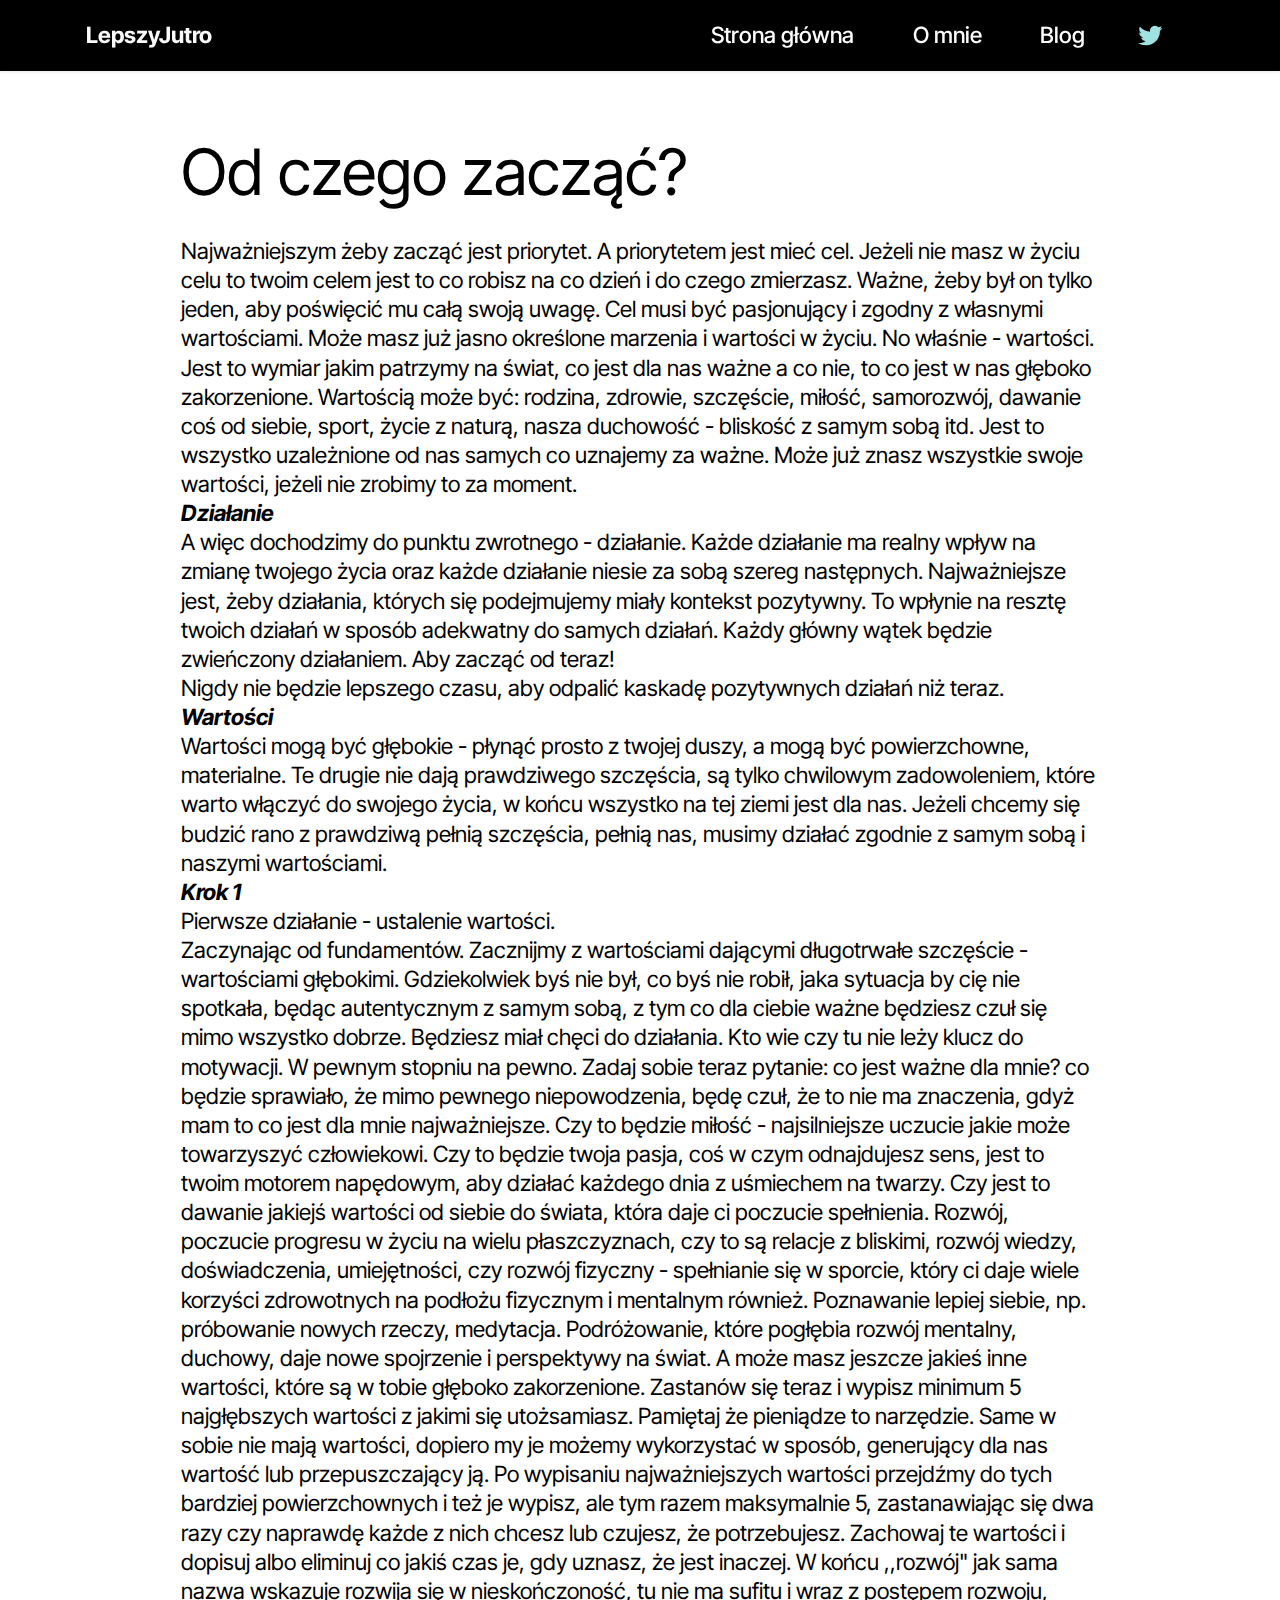
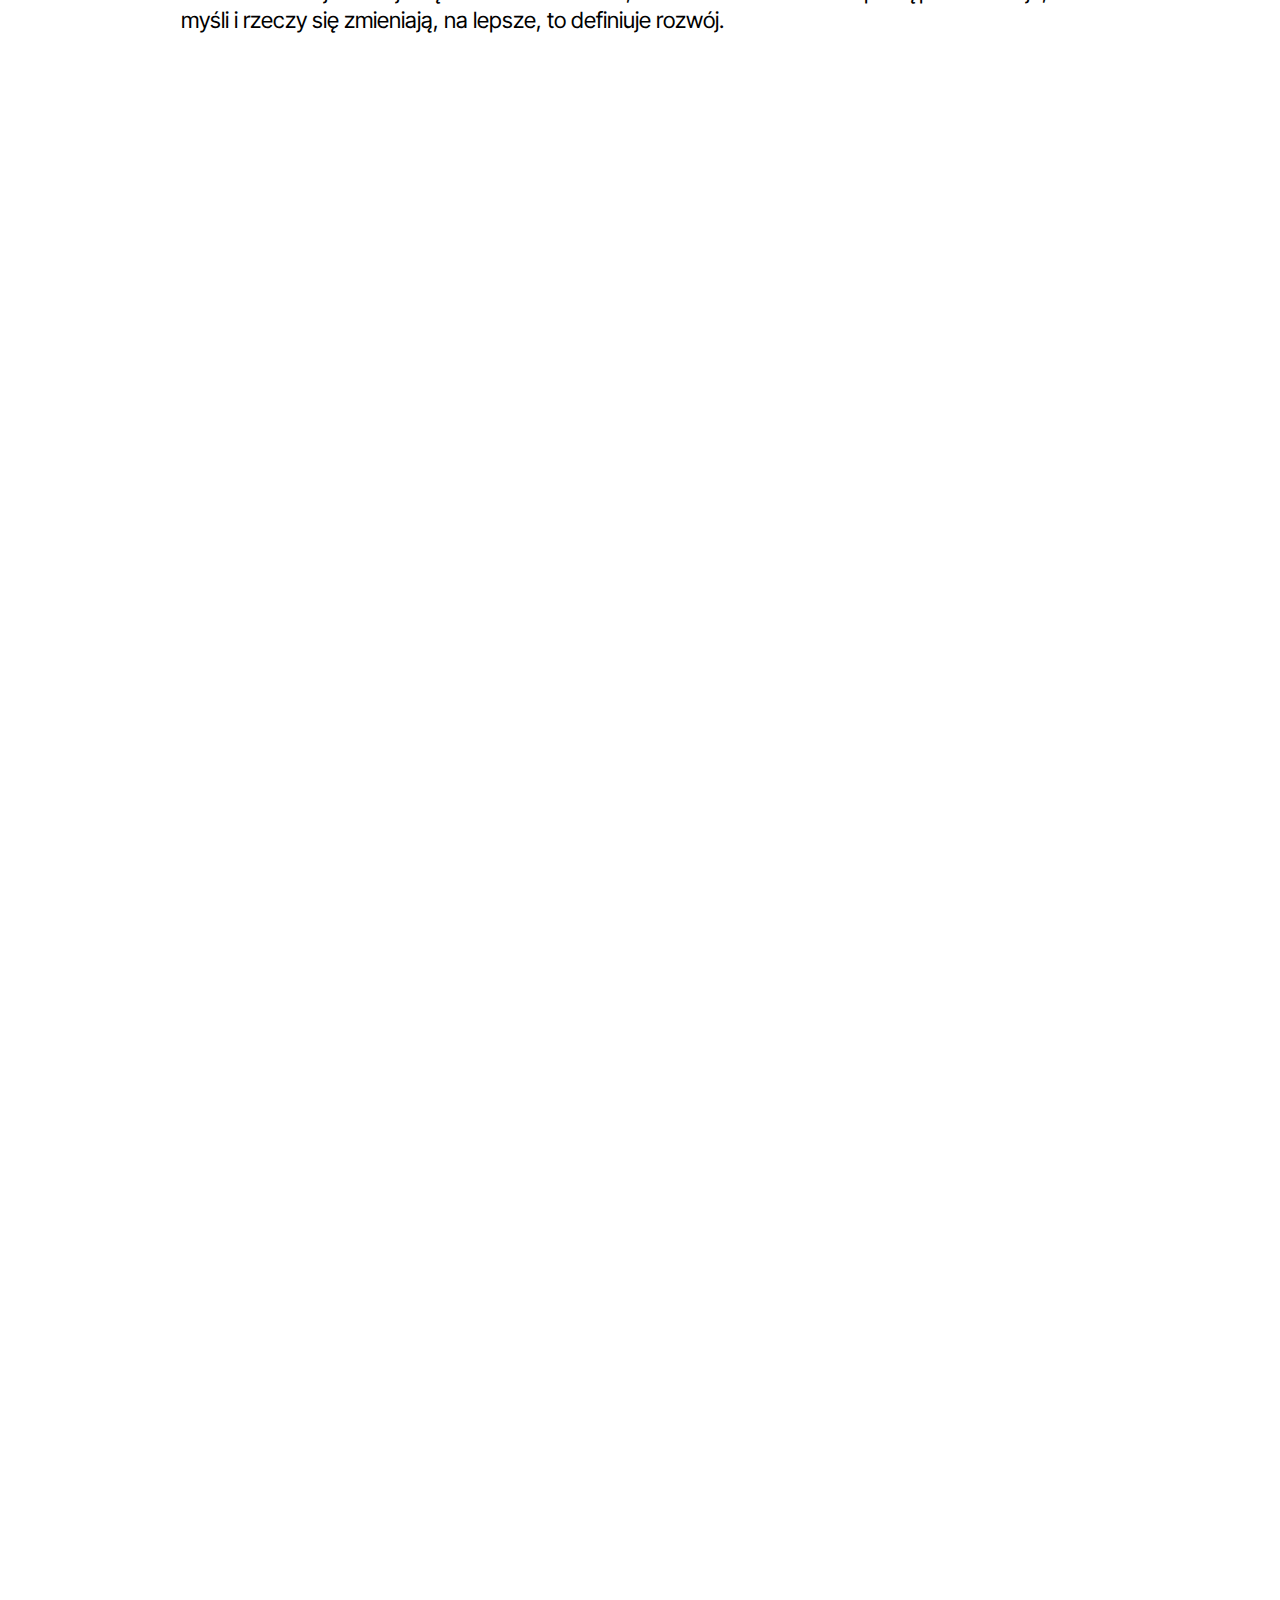
==== page1.html @ 8c16502c "Add files via upload" ====
<!DOCTYPE html>
<html  >
<head>
  <!-- Site made with Mobirise Website Builder v5.9.6, https://mobirise.com -->
  <meta charset="UTF-8">
  <meta http-equiv="X-UA-Compatible" content="IE=edge">
  <meta name="generator" content="Mobirise v5.9.6, mobirise.com">
  <meta name="viewport" content="width=device-width, initial-scale=1, minimum-scale=1">
  <link rel="shortcut icon" href="assets/images/logo.png" type="image/x-icon">
  <meta name="description" content="">
  
  
  <title>Page 1</title>
  <link rel="stylesheet" href="assets/web/assets/mobirise-icons2/mobirise2.css">
  <link rel="stylesheet" href="assets/bootstrap/css/bootstrap.min.css">
  <link rel="stylesheet" href="assets/bootstrap/css/bootstrap-grid.min.css">
  <link rel="stylesheet" href="assets/bootstrap/css/bootstrap-reboot.min.css">
  <link rel="stylesheet" href="assets/animatecss/animate.css">
  <link rel="stylesheet" href="assets/dropdown/css/style.css">
  <link rel="stylesheet" href="assets/socicon/css/styles.css">
  <link rel="stylesheet" href="assets/theme/css/style.css">
  <link rel="preload" href="https://fonts.googleapis.com/css?family=Inter+Tight:100,200,300,400,500,600,700,800,900,100i,200i,300i,400i,500i,600i,700i,800i,900i&display=swap" as="style" onload="this.onload=null;this.rel='stylesheet'">
  <noscript><link rel="stylesheet" href="https://fonts.googleapis.com/css?family=Inter+Tight:100,200,300,400,500,600,700,800,900,100i,200i,300i,400i,500i,600i,700i,800i,900i&display=swap"></noscript>
  <link rel="preload" as="style" href="assets/mobirise/css/mbr-additional.css"><link rel="stylesheet" href="assets/mobirise/css/mbr-additional.css" type="text/css">

  
  
  
</head>
<body>
  
  <section data-bs-version="5.1" class="menu menu3 cid-tROyVlUEqA" once="menu" id="menu3-1v">
    
    <nav class="navbar navbar-dropdown navbar-fixed-top navbar-expand-lg">
        <div class="container">
            <div class="navbar-brand">
                
                <span class="navbar-caption-wrap"><a class="navbar-caption text-white text-primary display-7">LepszyJutro</a></span>
            </div>
            <button class="navbar-toggler" type="button" data-toggle="collapse" data-bs-toggle="collapse" data-target="#navbarSupportedContent" data-bs-target="#navbarSupportedContent" aria-controls="navbarNavAltMarkup" aria-expanded="false" aria-label="Toggle navigation">
                <div class="hamburger">
                    <span></span>
                    <span></span>
                    <span></span>
                    <span></span>
                </div>
            </button>
            <div class="collapse navbar-collapse" id="navbarSupportedContent">
                <ul class="navbar-nav nav-dropdown nav-right" data-app-modern-menu="true"><li class="nav-item"><a class="nav-link link text-danger text-primary display-4" href="index.html#header02-1l">Strona główna</a></li><li class="nav-item"><a class="nav-link link text-danger text-primary display-4" href="index.html#header16-1u">O mnie</a></li><li class="nav-item"><a class="nav-link link text-danger text-primary display-4" href="index.html#features017-1n">Blog</a></li></ul>
                <div class="icons-menu">
                    <a class="iconfont-wrapper" href="https://twitter.com/lepszyjutro" target="_blank">
                        <span class="p-2 mbr-iconfont socicon-twitter socicon"></span>
                    </a>
                    
                    
                    
                </div>
                
            </div>
        </div>
    </nav>
</section>

<section data-bs-version="5.1" class="article12 cid-tRTyymnUUI" id="article12-21">    
    
    <div class="container">
        <div class="row justify-content-center">
            <div class="col-md-12 col-lg-10">
                <h3 class="mbr-section-title mbr-fonts-style mb-4 mt-0 display-2">Od czego zacząć?</h3>
                
                <p class="mbr-text mbr-fonts-style display-7">Najważniejszym żeby zacząć jest priorytet. A priorytetem jest mieć cel. Jeżeli nie masz w życiu celu to twoim celem jest to co robisz na co dzień i do czego zmierzasz. Ważne, żeby był on tylko jeden, aby poświęcić mu całą swoją uwagę. Cel musi być pasjonujący i zgodny z własnymi wartościami. Może masz już jasno określone marzenia i wartości w życiu. No właśnie - wartości. Jest to wymiar jakim patrzymy na świat, co jest dla nas ważne a co nie, to co jest w nas głęboko zakorzenione. Wartością może być: rodzina, zdrowie, szczęście, miłość, samorozwój, dawanie coś od siebie, sport, życie z naturą, nasza duchowość - bliskość z samym sobą itd. Jest to wszystko uzależnione od nas samych co uznajemy za ważne. Może już znasz wszystkie swoje wartości, jeżeli nie zrobimy to za moment.<br><strong><em>Działanie</em></strong><br>A więc dochodzimy do punktu zwrotnego -  działanie. Każde działanie ma realny wpływ na zmianę twojego życia oraz każde działanie niesie za sobą szereg następnych. Najważniejsze jest, żeby działania, których się podejmujemy miały kontekst pozytywny. To wpłynie na resztę twoich działań w sposób adekwatny do samych działań. Każdy główny wątek będzie zwieńczony działaniem. Aby zacząć od teraz! <br>Nigdy nie będzie lepszego czasu, aby odpalić kaskadę pozytywnych działań niż teraz.<br><strong><em>Wartości</em></strong><br>Wartości mogą być głębokie - płynąć prosto z twojej duszy, a mogą być powierzchowne, materialne. Te drugie nie dają prawdziwego szczęścia, są tylko chwilowym zadowoleniem, które warto włączyć do swojego życia, w końcu wszystko na tej ziemi jest dla nas.  Jeżeli chcemy się budzić rano z prawdziwą pełnią szczęścia, pełnią nas, musimy działać zgodnie z samym sobą i naszymi wartościami.<br><strong><em>Krok 1</em></strong><br>Pierwsze działanie - ustalenie wartości. <br>                                                                                                     Zaczynając od fundamentów. Zacznijmy z wartościami dającymi długotrwałe szczęście - wartościami głębokimi. Gdziekolwiek byś nie był, co byś nie robił, jaka sytuacja by cię nie spotkała, będąc autentycznym z samym sobą, z tym co dla ciebie ważne będziesz czuł się mimo wszystko dobrze. Będziesz miał chęci do działania. Kto wie czy tu nie leży klucz do motywacji. W pewnym stopniu na pewno. Zadaj sobie teraz pytanie: co jest ważne dla mnie? co będzie sprawiało, że mimo pewnego niepowodzenia, będę czuł, że to nie ma znaczenia, gdyż mam to co jest dla mnie najważniejsze. Czy to będzie miłość - najsilniejsze uczucie jakie może towarzyszyć człowiekowi. Czy to będzie twoja pasja, coś w czym odnajdujesz sens, jest to twoim motorem napędowym, aby działać każdego dnia z  uśmiechem na twarzy. Czy jest to dawanie jakiejś wartości od siebie do świata, która daje ci poczucie spełnienia. Rozwój, poczucie progresu w życiu na wielu płaszczyznach, czy to są relacje z bliskimi, rozwój wiedzy, doświadczenia, umiejętności, czy rozwój fizyczny - spełnianie się w sporcie, który ci daje wiele korzyści zdrowotnych na podłożu fizycznym i mentalnym również. Poznawanie lepiej siebie, np. próbowanie nowych rzeczy, medytacja. Podróżowanie, które pogłębia rozwój mentalny, duchowy, daje nowe spojrzenie i perspektywy na świat. A może masz jeszcze jakieś inne wartości, które są w tobie głęboko zakorzenione. Zastanów się teraz i wypisz minimum 5  najgłębszych wartości z jakimi się utożsamiasz. Pamiętaj że pieniądze to narzędzie. Same w sobie nie mają wartości, dopiero my je możemy wykorzystać w sposób, generujący dla nas wartość lub przepuszczający ją. Po wypisaniu najważniejszych wartości przejdźmy do tych bardziej powierzchownych i też je wypisz, ale tym razem maksymalnie 5, zastanawiając się dwa razy czy  naprawdę każde z nich chcesz lub czujesz, że potrzebujesz. Zachowaj te wartości i dopisuj albo eliminuj co jakiś czas je, gdy uznasz, że jest inaczej. W końcu ,,rozwój" jak sama nazwa wskazuje rozwija się w nieskończoność, tu nie ma sufitu i wraz z postępem rozwoju, myśli i rzeczy się zmieniają, na lepsze, to definiuje rozwój.&nbsp;&nbsp;<br></p>
            </div>
        </div>
    </div>
</section>

<section data-bs-version="5.1" class="article12 cid-tRTyHxAJQC" id="article12-22">    
    
    <div class="container">
        <div class="row justify-content-center">
            <div class="col-md-12 col-lg-10">
                <h3 class="mbr-section-title mbr-fonts-style mb-4 mt-0 display-2">Marzenia</h3>
                
                <p class="mbr-text mbr-fonts-style display-7">Jak grać, żeby wygrać. Otóż - marzenia. <br>Ostatecznym celem zabawy w cele są marzenia. Jeżeli już wiesz czego chcesz i potrzebujesz do poczucia szczęścia i spełnienia, z którym ta podróż po życiu będzie pełniejsza, możemy przejść do kolejnego etapu - marzenia. Jest to ostateczna forma spełnienia celu. Ważnym w życiu jest mieć marzenia. Musimy mieć punkt docelowy naszej podróży, misję, która określa jasno dokąd zmierzamy. Konkretny punkt, aby nie skończyć jako dryfujący statek bez załogi, który prędzej czy później się rozbiję. Z nami może być podobnie jak nie mamy konkretnie wyznaczonego celu głównego - marzenia. Prędzej czy później zdamy sobie sprawę, że brakowało w nim spełnienia, ponieważ żadna nasza osobista, głęboko zakorzeniona misja nie została ukończona. Nasz główny motor napędowy - nadzieja, został wyczerpany. Tracimy jej resztki, wraz ze świadomością że już nie uda nam się żadnego pragnienia spełnić. Nie jest nam obce stwierdzenie, że wraz z wiekiem źródło naszej nadziei się wyczerpuje. Będąc młodzi, całe życie jeszcze przed nami, nie ma presji, wiesz, że wszystko czego chcesz jeszcze osiągniesz i zostawiasz to na później, zwlekając z tym  do ostatniego tchu nadziei. Po zasianiu małego ziarna przestrogi. Skupmy się na pozytywach, w końcu życie jest takim, jakim go widzimy, a co najważniejsze przejdźmy do działania.<br>
<strong><em>Krok 2</em></strong>&nbsp;<br>Drugie działanie - wyznaczanie marzeń                                                                                                                Skup się na sobie i pomyśl czego tak naprawdę chcesz w życiu. Odstaw na bok wszystkie czynności, które tak naprawdę nie sprawiają ci przyjemności, a jest to jedynie forma zabicia czasu albo poradzenia sobie ze stresem, może są to sytuację narzucone ci z góry przez otoczenie, może są to rzeczy, które zostały ci wpojone do głowy za młodu, ale ty czujesz że to nie jesteś ty, że tak naprawdę się z tym nie utożsamiasz. Teraz przeczytaj wszystkie twoje najbliższe wartości i na ich podstawie napisz o czym marzysz, więc, odstaw każdy jeden głos z zewnątrz, wsłuchaj się w siebie i wypisz wszystkie twoje marzenia. W tym tobie nie pomogę, aby niczego nie narzucać. Jeżeli nic nie przychodzi ci do głowy, mimo to wysil się. Jest to ważne, jednak nie przejmuj się w każdej chwili będziesz mógł je zmienić, napisać od nowa. Gdy już je masz pozostaw kartkę z wartościami i marzeniami na widoku, abyś mógł je czytać codziennie rano i wieczorem przez kolejnych 30 dni, abyś dobrze sobie utrwalił co jest dla ciebie ważne na czym skupisz swoje myśli, aby pomagały ci one w realizacji marzeń.<br><br>Mamy już fundament. Wiemy czego pragniemy i jest to spójne z nami. Wspaniale!<br>
<br>Mimo, że tak pozostawiona sprawa ma już dla nas realną wartość, gdy zostanie dobrze utrwalona w naszym umyśle, co osiągniemy tylko i wyłącznie przez powtarzalność. Która jest kluczem do osiągnięcia czegokolwiek, o czym byśmy nie pomyśleli. Mam tu na myśli konsekwentne czytanie wartości i marzeń każdego dnia. Kolejnym etapem jest realizacja, aby to osiągnąć musimy jasno określić cele.
<br>Osiągnięcie marzeń to skutek. Efekt realizacji celu. Sam w sobie mimo, że mówi nam jasno czym jest, nie mówi nam co dokładnie zawiera, ile wysiłku będziemy musieli włożyć do jego realizacji. Potrzebujemy rozbić go na konkretne cele.<br><strong><em>CEL PRZEJŚCIOWY</em></strong><br>Wszystkie cele, które nie są w żaden sposób interesujące i pasjonujące dla nas, nazywamy celami przejściowymi. Cele te nie będą przez nas wykonywane z taką determinacją i poświęceniem co cele w pełni spójne z naszymi wartościami i zainteresowaniami. Cel przejściowy jest to obiekt lub stan, który chcemy, musimy lub czujemy, że powinniśmy osiągnąć ale nie jest on dla nas po prostu fascynujący. Dajmy za przykład pasjonata kuchni, któremu się marzy posiadanie własnej restauracji, lecz z kilku powodów osoba ta nie jest gotowa na jej założenie, np. brak doświadczenia w branży gastronomicznej, brak pewności siebie i obawy z tym związane, niewystarczająca ilość środków na podjęcie ryzyka. W takim przypadku osoba może ustawić sobie za cel przejściowy, zatrudnienie się na okres przykładowo 6 miesięcy w restauracji najbliżej leżącej jej preferencjom po to aby: zobaczyć jak to wygląda w takim lokalu ,,od kuchni'', z jakimi problemami się spotyka ta branża, jakie problemy posiadają pracownicy, klienci oraz właściciel. Jest do dobry sposób, aby przede wszystkim upewnić się czy dalej jest to moje marzenie, czy nie wolę takich lokali oglądać jedynie od strony klienta, mogę nabywając doświadczenia, za którym idzie pewność siebie i zaoszczędzić przy tym pewną kwotę pieniędzy. Ustalenie celu przejściowego jest o tyle ważne, aby po pierwsze i najważniejsze nie zapomnieć, że to nie jest nasz główny cel a tylko okres przejściowy. Chcemy uniknąć sytuacji w której zapominamy o celu i zatracamy się na celu przejściowym. Możemy takiej sytuacji doświadczyć, gdy przyjdzie nam współpracować z negatywnymi ludźmi i niezbyt korzystnym i motywującym środowisku. Niestety słowa, myśli i panująca atmosfera wokół nas ma ogromny wpływ na każdy aspekt naszego życia i łatwo jest się pogubić: czytaj zboczyć z torów w drodze do osiągnięcia celów. Także uważaj na to jakimi informacjami, emocjami i uczuciami się karmisz. Inny przykład zboczenia z torów:  zatrudniliśmy się w restauracji i spotkała nas miła atmosfera w pracy, czujemy się docenieni,  klienci bardzo chwalą sobie jedzenie i tak nam tam dobrze, że nie myślimy już o swojej własnej i o ile nie ma nic ma złego w pracy w restauracji o tyle niespełnione marzenia... to boli najbardziej. Po drugie, aby mózg w głównej mierze destylował informację związane z celem głównym. Przychodząc każdego dnia do pracy chcesz wiedzieć po co się tu przyszło. Podpytywać szefa z czym się je ta branża, co jest w niej pozytywne, co negatywne. Rozmawiać z pracownikami, dzięki czemu uzyskasz jak najwięcej informacji które przydadzą ci się na nowej ścieżce życia, na ścieżce osiągania celów.<br> 
<br><em><strong>Ciąg dalszy nastąpi</strong></em> w niedzielę.&nbsp;<br></p>
            </div>
        </div>
    </div>
</section>

<section data-bs-version="5.1" class="footer4 cid-tRTBoliWP9" once="footers" id="footer04-23">

    

    

    <div class="container">
        <div class="media-container-row align-center mbr-white">
            <div class="col-12">
                <p class="mbr-text mb-0 mbr-fonts-style display-7">
                    © Copyright 2023 - All Rights Reserved
                </p>
            </div>
        </div>
    </div>
</section><section class="display-7" style="padding: 0;align-items: center;justify-content: center;flex-wrap: wrap;    align-content: center;display: flex;position: relative;height: 4rem;"><a href="https://mobiri.se/3092820" style="flex: 1 1;height: 4rem;position: absolute;width: 100%;z-index: 1;"><img alt="" style="height: 4rem;" src="[data-uri]"></a><p style="margin: 0;text-align: center;" class="display-7">&#8204;</p><a style="z-index:1" href="https://mobirise.com/builder/html-code-generator.html">HTML Code Creator</a></section><script src="assets/bootstrap/js/bootstrap.bundle.min.js"></script>  <script src="assets/smoothscroll/smooth-scroll.js"></script>  <script src="assets/ytplayer/index.js"></script>  <script src="assets/dropdown/js/navbar-dropdown.js"></script>  <script src="assets/theme/js/script.js"></script>  
  
  
 <div id="scrollToTop" class="scrollToTop mbr-arrow-up"><a style="text-align: center;"><i class="mbr-arrow-up-icon mbr-arrow-up-icon-cm cm-icon cm-icon-smallarrow-up"></i></a></div>
    <input name="animation" type="hidden">
  </body>
</html>
---- assets/web/assets/mobirise-icons2/mobirise2.css ----
@font-face {
  font-family: 'Moririse2';
  font-display: swap;
  src:  url('mobirise2.eot?f2bix4');
  src:  url('mobirise2.eot?f2bix4#iefix') format('embedded-opentype'),
    url('mobirise2.ttf?f2bix4') format('truetype'),
    url('mobirise2.woff?f2bix4') format('woff'),
    url('mobirise2.svg?f2bix4#mobirise2') format('svg');
  font-weight: normal;
  font-style: normal;
}

[class^="mobi-"], [class*=" mobi-"] {
  /* use !important to prevent issues with browser extensions that change fonts */
  font-family: 'Moririse2' !important;
  speak: none;
  font-style: normal;
  font-weight: normal;
  font-variant: normal;
  text-transform: none;
  line-height: 1;

  /* Better Font Rendering =========== */
  -webkit-font-smoothing: antialiased;
  -moz-osx-font-smoothing: grayscale;
}

.mobi-mbri-add-submenu:before {
  content: "\e900";
}
.mobi-mbri-alert:before {
  content: "\e901";
}
.mobi-mbri-align-center:before {
  content: "\e902";
}
.mobi-mbri-align-justify:before {
  content: "\e903";
}
.mobi-mbri-align-left:before {
  content: "\e904";
}
.mobi-mbri-align-right:before {
  content: "\e905";
}
.mobi-mbri-android:before {
  content: "\e906";
}
.mobi-mbri-apple:before {
  content: "\e907";
}
.mobi-mbri-arrow-down:before {
  content: "\e908";
}
.mobi-mbri-arrow-next:before {
  content: "\e909";
}
.mobi-mbri-arrow-prev:before {
  content: "\e90a";
}
.mobi-mbri-arrow-up:before {
  content: "\e90b";
}
.mobi-mbri-bold:before {
  content: "\e90c";
}
.mobi-mbri-bookmark:before {
  content: "\e90d";
}
.mobi-mbri-bootstrap:before {
  content: "\e90e";
}
.mobi-mbri-briefcase:before {
  content: "\e90f";
}
.mobi-mbri-browse:before {
  content: "\e910";
}
.mobi-mbri-bulleted-list:before {
  content: "\e911";
}
.mobi-mbri-calendar:before {
  content: "\e912";
}
.mobi-mbri-camera:before {
  content: "\e913";
}
.mobi-mbri-cart-add:before {
  content: "\e914";
}
.mobi-mbri-cart-full:before {
  content: "\e915";
}
.mobi-mbri-cash:before {
  content: "\e916";
}
.mobi-mbri-change-style:before {
  content: "\e917";
}
.mobi-mbri-chat:before {
  content: "\e918";
}
.mobi-mbri-clock:before {
  content: "\e919";
}
.mobi-mbri-close:before {
  content: "\e91a";
}
.mobi-mbri-cloud:before {
  content: "\e91b";
}
.mobi-mbri-code:before {
  content: "\e91c";
}
.mobi-mbri-contact-form:before {
  content: "\e91d";
}
.mobi-mbri-credit-card:before {
  content: "\e91e";
}
.mobi-mbri-cursor-click:before {
  content: "\e91f";
}
.mobi-mbri-cust-feedback:before {
  content: "\e920";
}
.mobi-mbri-database:before {
  content: "\e921";
}
.mobi-mbri-delivery:before {
  content: "\e922";
}
.mobi-mbri-desktop:before {
  content: "\e923";
}
.mobi-mbri-devices:before {
  content: "\e924";
}
.mobi-mbri-down:before {
  content: "\e925";
}
.mobi-mbri-download-2:before {
  content: "\e926";
}
.mobi-mbri-download:before {
  content: "\e927";
}
.mobi-mbri-drag-n-drop-2:before {
  content: "\e928";
}
.mobi-mbri-drag-n-drop:before {
  content: "\e929";
}
.mobi-mbri-edit-2:before {
  content: "\e92a";
}
.mobi-mbri-edit:before {
  content: "\e92b";
}
.mobi-mbri-error:before {
  content: "\e92c";
}
.mobi-mbri-extension:before {
  content: "\e92d";
}
.mobi-mbri-features:before {
  content: "\e92e";
}
.mobi-mbri-file:before {
  content: "\e92f";
}
.mobi-mbri-flag:before {
  content: "\e930";
}
.mobi-mbri-folder:before {
  content: "\e931";
}
.mobi-mbri-gift:before {
  content: "\e932";
}
.mobi-mbri-github:before {
  content: "\e933";
}
.mobi-mbri-globe-2:before {
  content: "\e934";
}
.mobi-mbri-globe:before {
  content: "\e935";
}
.mobi-mbri-growing-chart:before {
  content: "\e936";
}
.mobi-mbri-hearth:before {
  content: "\e937";
}
.mobi-mbri-help:before {
  content: "\e938";
}
.mobi-mbri-home:before {
  content: "\e939";
}
.mobi-mbri-hot-cup:before {
  content: "\e93a";
}
.mobi-mbri-idea:before {
  content: "\e93b";
}
.mobi-mbri-image-gallery:before {
  content: "\e93c";
}
.mobi-mbri-image-slider:before {
  content: "\e93d";
}
.mobi-mbri-info:before {
  content: "\e93e";
}
.mobi-mbri-italic:before {
  content: "\e93f";
}
.mobi-mbri-key:before {
  content: "\e940";
}
.mobi-mbri-laptop:before {
  content: "\e941";
}
.mobi-mbri-layers:before {
  content: "\e942";
}
.mobi-mbri-left-right:before {
  content: "\e943";
}
.mobi-mbri-left:before {
  content: "\e944";
}
.mobi-mbri-letter:before {
  content: "\e945";
}
.mobi-mbri-like:before {
  content: "\e946";
}
.mobi-mbri-link:before {
  content: "\e947";
}
.mobi-mbri-lock:before {
  content: "\e948";
}
.mobi-mbri-login:before {
  content: "\e949";
}
.mobi-mbri-logout:before {
  content: "\e94a";
}
.mobi-mbri-magic-stick:before {
  content: "\e94b";
}
.mobi-mbri-map-pin:before {
  content: "\e94c";
}
.mobi-mbri-menu:before {
  content: "\e94d";
}
.mobi-mbri-mobile-2:before {
  content: "\e94e";
}
.mobi-mbri-mobile-horizontal:before {
  content: "\e94f";
}
.mobi-mbri-mobile:before {
  content: "\e950";
}
.mobi-mbri-mobirise:before {
  content: "\e951";
}
.mobi-mbri-more-horizontal:before {
  content: "\e952";
}
.mobi-mbri-more-vertical:before {
  content: "\e953";
}
.mobi-mbri-music:before {
  content: "\e954";
}
.mobi-mbri-new-file:before {
  content: "\e955";
}
.mobi-mbri-numbered-list:before {
  content: "\e956";
}
.mobi-mbri-opened-folder:before {
  content: "\e957";
}
.mobi-mbri-pages:before {
  content: "\e958";
}
.mobi-mbri-paper-plane:before {
  content: "\e959";
}
.mobi-mbri-paperclip:before {
  content: "\e95a";
}
.mobi-mbri-phone:before {
  content: "\e95b";
}
.mobi-mbri-photo:before {
  content: "\e95c";
}
.mobi-mbri-photos:before {
  content: "\e95d";
}
.mobi-mbri-pin:before {
  content: "\e95e";
}
.mobi-mbri-play:before {
  content: "\e95f";
}
.mobi-mbri-plus:before {
  content: "\e960";
}
.mobi-mbri-preview:before {
  content: "\e961";
}
.mobi-mbri-print:before {
  content: "\e962";
}
.mobi-mbri-protect:before {
  content: "\e963";
}
.mobi-mbri-question:before {
  content: "\e964";
}
.mobi-mbri-quote-left:before {
  content: "\e965";
}
.mobi-mbri-quote-right:before {
  content: "\e966";
}
.mobi-mbri-redo:before {
  content: "\e967";
}
.mobi-mbri-refresh:before {
  content: "\e968";
}
.mobi-mbri-responsive-2:before {
  content: "\e969";
}
.mobi-mbri-responsive:before {
  content: "\e96a";
}
.mobi-mbri-right:before {
  content: "\e96b";
}
.mobi-mbri-rocket:before {
  content: "\e96c";
}
.mobi-mbri-sad-face:before {
  content: "\e96d";
}
.mobi-mbri-sale:before {
  content: "\e96e";
}
.mobi-mbri-save:before {
  content: "\e96f";
}
.mobi-mbri-search:before {
  content: "\e970";
}
.mobi-mbri-setting-2:before {
  content: "\e971";
}
.mobi-mbri-setting-3:before {
  content: "\e972";
}
.mobi-mbri-setting:before {
  content: "\e973";
}
.mobi-mbri-share:before {
  content: "\e974";
}
.mobi-mbri-shopping-bag:before {
  content: "\e975";
}
.mobi-mbri-shopping-basket:before {
  content: "\e976";
}
.mobi-mbri-shopping-cart:before {
  content: "\e977";
}
.mobi-mbri-sites:before {
  content: "\e978";
}
.mobi-mbri-smile-face:before {
  content: "\e979";
}
.mobi-mbri-speed:before {
  content: "\e97a";
}
.mobi-mbri-star:before {
  content: "\e97b";
}
.mobi-mbri-success:before {
  content: "\e97c";
}
.mobi-mbri-sun:before {
  content: "\e97d";
}
.mobi-mbri-sun2:before {
  content: "\e97e";
}
.mobi-mbri-tablet-vertical:before {
  content: "\e97f";
}
.mobi-mbri-tablet:before {
  content: "\e980";
}
.mobi-mbri-target:before {
  content: "\e981";
}
.mobi-mbri-timer:before {
  content: "\e982";
}
.mobi-mbri-to-ftp:before {
  content: "\e983";
}
.mobi-mbri-to-local-drive:before {
  content: "\e984";
}
.mobi-mbri-touch-swipe:before {
  content: "\e985";
}
.mobi-mbri-touch:before {
  content: "\e986";
}
.mobi-mbri-trash:before {
  content: "\e987";
}
.mobi-mbri-underline:before {
  content: "\e988";
}
.mobi-mbri-undo:before {
  content: "\e989";
}
.mobi-mbri-unlink:before {
  content: "\e98a";
}
.mobi-mbri-unlock:before {
  content: "\e98b";
}
.mobi-mbri-up-down:before {
  content: "\e98c";
}
.mobi-mbri-up:before {
  content: "\e98d";
}
.mobi-mbri-update:before {
  content: "\e98e";
}
.mobi-mbri-upload-2:before {
  content: "\e98f";
}
.mobi-mbri-upload:before {
  content: "\e990";
}
.mobi-mbri-user-2:before {
  content: "\e991";
}
.mobi-mbri-user:before {
  content: "\e992";
}
.mobi-mbri-users:before {
  content: "\e993";
}
.mobi-mbri-video-play:before {
  content: "\e994";
}
.mobi-mbri-video:before {
  content: "\e995";
}
.mobi-mbri-watch:before {
  content: "\e996";
}
.mobi-mbri-website-theme-2:before {
  content: "\e997";
}
.mobi-mbri-website-theme:before {
  content: "\e998";
}
.mobi-mbri-wifi:before {
  content: "\e999";
}
.mobi-mbri-windows:before {
  content: "\e99a";
}
.mobi-mbri-zoom-in:before {
  content: "\e99b";
}
.mobi-mbri-zoom-out:before {
  content: "\e99c";
}
---- assets/dropdown/css/style.css ----
.navbar-dropdown {
  left: 0;
  padding: 0;
  position: absolute;
  right: 0;
  top: 0;
  transition: all 0.45s ease;
  z-index: 1030;
  background: #282828; }
  .navbar-dropdown .navbar-logo {
    margin-right: 0.8rem;
    transition: margin 0.3s ease-in-out;
    vertical-align: middle; }
    .navbar-dropdown .navbar-logo img {
      height: 3.125rem;
      transition: all 0.3s ease-in-out; }
    .navbar-dropdown .navbar-logo.mbr-iconfont {
      font-size: 3.125rem;
      line-height: 3.125rem; }
  .navbar-dropdown .navbar-caption {
    font-weight: 700;
    white-space: normal;
    vertical-align: -4px;
    line-height: 3.125rem !important; }
    .navbar-dropdown .navbar-caption, .navbar-dropdown .navbar-caption:hover {
      color: inherit;
      text-decoration: none; }
  .navbar-dropdown .mbr-iconfont + .navbar-caption {
    vertical-align: -1px; }
  .navbar-dropdown.navbar-fixed-top {
    position: fixed; }
  .navbar-dropdown .navbar-brand span {
    vertical-align: -4px; }
  .navbar-dropdown.bg-color.transparent {
    background: none; }
  .navbar-dropdown.navbar-short .navbar-brand {
    padding: 0.625rem 0; }
    .navbar-dropdown.navbar-short .navbar-brand span {
      vertical-align: -1px; }
  .navbar-dropdown.navbar-short .navbar-caption {
    line-height: 2.375rem !important;
    vertical-align: -2px; }
  .navbar-dropdown.navbar-short .navbar-logo {
    margin-right: 0.5rem; }
    .navbar-dropdown.navbar-short .navbar-logo img {
      height: 2.375rem; }
    .navbar-dropdown.navbar-short .navbar-logo.mbr-iconfont {
      font-size: 2.375rem;
      line-height: 2.375rem; }
  .navbar-dropdown.navbar-short .mbr-table-cell {
    height: 3.625rem; }
  .navbar-dropdown .navbar-close {
    left: 0.6875rem;
    position: fixed;
    top: 0.75rem;
    z-index: 1000; }
  .navbar-dropdown .hamburger-icon {
    content: "";
    display: inline-block;
    vertical-align: middle;
    width: 16px;
    -webkit-box-shadow: 0 -6px 0 1px #282828,0 0 0 1px #282828,0 6px 0 1px #282828;
    -moz-box-shadow: 0 -6px 0 1px #282828,0 0 0 1px #282828,0 6px 0 1px #282828;
    box-shadow: 0 -6px 0 1px #282828,0 0 0 1px #282828,0 6px 0 1px #282828; }

.dropdown-menu .dropdown-toggle[data-toggle="dropdown-submenu"]::after {
  border-bottom: 0.35em solid transparent;
  border-left: 0.35em solid;
  border-right: 0;
  border-top: 0.35em solid transparent;
  margin-left: 0.3rem; }

.dropdown-menu .dropdown-item:focus {
  outline: 0; }

.nav-dropdown {
  font-size: 0.75rem;
  font-weight: 500;
  height: auto !important; }
  .nav-dropdown .nav-btn {
    padding-left: 1rem; }
  .nav-dropdown .link {
    margin: .667em 1.667em;
    font-weight: 500;
    padding: 0;
    transition: color .2s ease-in-out; }
    .nav-dropdown .link.dropdown-toggle {
      margin-right: 2.583em; }
      .nav-dropdown .link.dropdown-toggle::after {
        margin-left: .25rem;
        border-top: 0.35em solid;
        border-right: 0.35em solid transparent;
        border-left: 0.35em solid transparent;
        border-bottom: 0; }
      .nav-dropdown .link.dropdown-toggle[aria-expanded="true"] {
        margin: 0;
        padding: 0.667em 3.263em  0.667em 1.667em; }
  .nav-dropdown .link::after,
  .nav-dropdown .dropdown-item::after {
    color: inherit; }
  .nav-dropdown .btn {
    font-size: 0.75rem;
    font-weight: 700;
    letter-spacing: 0;
    margin-bottom: 0;
    padding-left: 1.25rem;
    padding-right: 1.25rem; }
  .nav-dropdown .dropdown-menu {
    border-radius: 0;
    border: 0;
    left: 0;
    margin: 0;
    padding-bottom: 1.25rem;
    padding-top: 1.25rem;
    position: relative; }
  .nav-dropdown .dropdown-submenu {
    margin-left: 0.125rem;
    top: 0; }
  .nav-dropdown .dropdown-item {
    font-weight: 500;
    line-height: 2;
    padding: 0.3846em 4.615em 0.3846em 1.5385em;
    position: relative;
    transition: color .2s ease-in-out, background-color .2s ease-in-out; }
    .nav-dropdown .dropdown-item::after {
      margin-top: -0.3077em;
      position: absolute;
      right: 1.1538em;
      top: 50%; }
    .nav-dropdown .dropdown-item:focus, .nav-dropdown .dropdown-item:hover {
      background: none; }

@media (max-width: 767px) {
  .nav-dropdown.navbar-toggleable-sm {
    bottom: 0;
    display: none;
    left: 0;
    overflow-x: hidden;
    position: fixed;
    top: 0;
    transform: translateX(-100%);
    -ms-transform: translateX(-100%);
    -webkit-transform: translateX(-100%);
    width: 18.75rem;
    z-index: 999; } }
.nav-dropdown.navbar-toggleable-xl {
  bottom: 0;
  display: none;
  left: 0;
  overflow-x: hidden;
  position: fixed;
  top: 0;
  transform: translateX(-100%);
  -ms-transform: translateX(-100%);
  -webkit-transform: translateX(-100%);
  width: 18.75rem;
  z-index: 999; }

.nav-dropdown-sm {
  display: block !important;
  overflow-x: hidden;
  overflow: auto;
  padding-top: 3.875rem; }
  .nav-dropdown-sm::after {
    content: "";
    display: block;
    height: 3rem;
    width: 100%; }
  .nav-dropdown-sm.collapse.in ~ .navbar-close {
    display: block !important; }
  .nav-dropdown-sm.collapsing, .nav-dropdown-sm.collapse.in {
    transform: translateX(0);
    -ms-transform: translateX(0);
    -webkit-transform: translateX(0);
    transition: all 0.25s ease-out;
    -webkit-transition: all 0.25s ease-out;
    background: #282828; }
  .nav-dropdown-sm.collapsing[aria-expanded="false"] {
    transform: translateX(-100%);
    -ms-transform: translateX(-100%);
    -webkit-transform: translateX(-100%); }
  .nav-dropdown-sm .nav-item {
    display: block;
    margin-left: 0 !important;
    padding-left: 0; }
  .nav-dropdown-sm .link,
  .nav-dropdown-sm .dropdown-item {
    border-top: 1px dotted rgba(255, 255, 255, 0.1);
    font-size: 0.8125rem;
    line-height: 1.6;
    margin: 0 !important;
    padding: 0.875rem 2.4rem 0.875rem 1.5625rem !important;
    position: relative;
    white-space: normal; }
    .nav-dropdown-sm .link:focus, .nav-dropdown-sm .link:hover,
    .nav-dropdown-sm .dropdown-item:focus,
    .nav-dropdown-sm .dropdown-item:hover {
      background: rgba(0, 0, 0, 0.2) !important;
      color: #c0a375; }
  .nav-dropdown-sm .nav-btn {
    position: relative;
    padding: 1.5625rem 1.5625rem 0 1.5625rem; }
    .nav-dropdown-sm .nav-btn::before {
      border-top: 1px dotted rgba(255, 255, 255, 0.1);
      content: "";
      left: 0;
      position: absolute;
      top: 0;
      width: 100%; }
    .nav-dropdown-sm .nav-btn + .nav-btn {
      padding-top: 0.625rem; }
      .nav-dropdown-sm .nav-btn + .nav-btn::before {
        display: none; }
  .nav-dropdown-sm .btn {
    padding: 0.625rem 0; }
  .nav-dropdown-sm .dropdown-toggle[data-toggle="dropdown-submenu"]::after {
    margin-left: .25rem;
    border-top: 0.35em solid;
    border-right: 0.35em solid transparent;
    border-left: 0.35em solid transparent;
    border-bottom: 0; }
  .nav-dropdown-sm .dropdown-toggle[data-toggle="dropdown-submenu"][aria-expanded="true"]::after {
    border-top: 0;
    border-right: 0.35em solid transparent;
    border-left: 0.35em solid transparent;
    border-bottom: 0.35em solid; }
  .nav-dropdown-sm .dropdown-menu {
    margin: 0;
    padding: 0;
    position: relative;
    top: 0;
    left: 0;
    width: 100%;
    border: 0;
    float: none;
    border-radius: 0;
    background: none; }
  .nav-dropdown-sm .dropdown-submenu {
    left: 100%;
    margin-left: 0.125rem;
    margin-top: -1.25rem;
    top: 0; }

.navbar-toggleable-sm .nav-dropdown .dropdown-menu {
  position: absolute; }

.navbar-toggleable-sm .nav-dropdown .dropdown-submenu {
  left: 100%;
  margin-left: 0.125rem;
  margin-top: -1.25rem;
  top: 0; }

.navbar-toggleable-sm.opened .nav-dropdown .dropdown-menu {
  position: relative; }

.navbar-toggleable-sm.opened .nav-dropdown .dropdown-submenu {
  left: 0;
  margin-left: 00rem;
  margin-top: 0rem;
  top: 0; }

.is-builder .nav-dropdown.collapsing {
  transition: none !important; }
---- assets/socicon/css/styles.css ----
@charset "UTF-8";

@font-face {
  font-family: 'Socicon';
  src:  url('../fonts/socicon.eot');
  src:  url('../fonts/socicon.eot?#iefix') format('embedded-opentype'),
    url('../fonts/socicon.woff2') format('woff2'),
    url('../fonts/socicon.ttf') format('truetype'),
    url('../fonts/socicon.woff') format('woff'),
    url('../fonts/socicon.svg#socicon') format('svg');
  font-weight: normal;
  font-style: normal;
  font-display: swap;
}

[data-icon]:before {
  font-family: "socicon" !important;
  content: attr(data-icon);
  font-style: normal !important;
  font-weight: normal !important;
  font-variant: normal !important;
  text-transform: none !important;
  speak: none;
  line-height: 1;
  -webkit-font-smoothing: antialiased;
  -moz-osx-font-smoothing: grayscale;
}

[class^="socicon-"], [class*=" socicon-"] {
  /* use !important to prevent issues with browser extensions that change fonts */
  font-family: 'Socicon' !important;
  speak: none;
  font-style: normal;
  font-weight: normal;
  font-variant: normal;
  text-transform: none;
  line-height: 1;

  /* Better Font Rendering =========== */
  -webkit-font-smoothing: antialiased;
  -moz-osx-font-smoothing: grayscale;
}

.socicon-eitaa:before {
  content: "\e97c";
}
.socicon-soroush:before {
  content: "\e97d";
}
.socicon-bale:before {
  content: "\e97e";
}
.socicon-zazzle:before {
  content: "\e97b";
}
.socicon-society6:before {
  content: "\e97a";
}
.socicon-redbubble:before {
  content: "\e979";
}
.socicon-avvo:before {
  content: "\e978";
}
.socicon-stitcher:before {
  content: "\e977";
}
.socicon-googlehangouts:before {
  content: "\e974";
}
.socicon-dlive:before {
  content: "\e975";
}
.socicon-vsco:before {
  content: "\e976";
}
.socicon-flipboard:before {
  content: "\e973";
}
.socicon-ubuntu:before {
  content: "\e958";
}
.socicon-artstation:before {
  content: "\e959";
}
.socicon-invision:before {
  content: "\e95a";
}
.socicon-torial:before {
  content: "\e95b";
}
.socicon-collectorz:before {
  content: "\e95c";
}
.socicon-seenthis:before {
  content: "\e95d";
}
.socicon-googleplaymusic:before {
  content: "\e95e";
}
.socicon-debian:before {
  content: "\e95f";
}
.socicon-filmfreeway:before {
  content: "\e960";
}
.socicon-gnome:before {
  content: "\e961";
}
.socicon-itchio:before {
  content: "\e962";
}
.socicon-jamendo:before {
  content: "\e963";
}
.socicon-mix:before {
  content: "\e964";
}
.socicon-sharepoint:before {
  content: "\e965";
}
.socicon-tinder:before {
  content: "\e966";
}
.socicon-windguru:before {
  content: "\e967";
}
.socicon-cdbaby:before {
  content: "\e968";
}
.socicon-elementaryos:before {
  content: "\e969";
}
.socicon-stage32:before {
  content: "\e96a";
}
.socicon-tiktok:before {
  content: "\e96b";
}
.socicon-gitter:before {
  content: "\e96c";
}
.socicon-letterboxd:before {
  content: "\e96d";
}
.socicon-threema:before {
  content: "\e96e";
}
.socicon-splice:before {
  content: "\e96f";
}
.socicon-metapop:before {
  content: "\e970";
}
.socicon-naver:before {
  content: "\e971";
}
.socicon-remote:before {
  content: "\e972";
}
.socicon-internet:before {
  content: "\e957";
}
.socicon-moddb:before {
  content: "\e94b";
}
.socicon-indiedb:before {
  content: "\e94c";
}
.socicon-traxsource:before {
  content: "\e94d";
}
.socicon-gamefor:before {
  content: "\e94e";
}
.socicon-pixiv:before {
  content: "\e94f";
}
.socicon-myanimelist:before {
  content: "\e950";
}
.socicon-blackberry:before {
  content: "\e951";
}
.socicon-wickr:before {
  content: "\e952";
}
.socicon-spip:before {
  content: "\e953";
}
.socicon-napster:before {
  content: "\e954";
}
.socicon-beatport:before {
  content: "\e955";
}
.socicon-hackerone:before {
  content: "\e956";
}
.socicon-hackernews:before {
  content: "\e946";
}
.socicon-smashwords:before {
  content: "\e947";
}
.socicon-kobo:before {
  content: "\e948";
}
.socicon-bookbub:before {
  content: "\e949";
}
.socicon-mailru:before {
  content: "\e94a";
}
.socicon-gitlab:before {
  content: "\e945";
}
.socicon-instructables:before {
  content: "\e944";
}
.socicon-portfolio:before {
  content: "\e943";
}
.socicon-codered:before {
  content: "\e940";
}
.socicon-origin:before {
  content: "\e941";
}
.socicon-nextdoor:before {
  content: "\e942";
}
.socicon-udemy:before {
  content: "\e93f";
}
.socicon-livemaster:before {
  content: "\e93e";
}
.socicon-crunchbase:before {
  content: "\e93b";
}
.socicon-homefy:before {
  content: "\e93c";
}
.socicon-calendly:before {
  content: "\e93d";
}
.socicon-realtor:before {
  content: "\e90f";
}
.socicon-tidal:before {
  content: "\e910";
}
.socicon-qobuz:before {
  content: "\e911";
}
.socicon-natgeo:before {
  content: "\e912";
}
.socicon-mastodon:before {
  content: "\e913";
}
.socicon-unsplash:before {
  content: "\e914";
}
.socicon-homeadvisor:before {
  content: "\e915";
}
.socicon-angieslist:before {
  content: "\e916";
}
.socicon-codepen:before {
  content: "\e917";
}
.socicon-slack:before {
  content: "\e918";
}
.socicon-openaigym:before {
  content: "\e919";
}
.socicon-logmein:before {
  content: "\e91a";
}
.socicon-fiverr:before {
  content: "\e91b";
}
.socicon-gotomeeting:before {
  content: "\e91c";
}
.socicon-aliexpress:before {
  content: "\e91d";
}
.socicon-guru:before {
  content: "\e91e";
}
.socicon-appstore:before {
  content: "\e91f";
}
.socicon-homes:before {
  content: "\e920";
}
.socicon-zoom:before {
  content: "\e921";
}
.socicon-alibaba:before {
  content: "\e922";
}
.socicon-craigslist:before {
  content: "\e923";
}
.socicon-wix:before {
  content: "\e924";
}
.socicon-redfin:before {
  content: "\e925";
}
.socicon-googlecalendar:before {
  content: "\e926";
}
.socicon-shopify:before {
  content: "\e927";
}
.socicon-freelancer:before {
  content: "\e928";
}
.socicon-seedrs:before {
  content: "\e929";
}
.socicon-bing:before {
  content: "\e92a";
}
.socicon-doodle:before {
  content: "\e92b";
}
.socicon-bonanza:before {
  content: "\e92c";
}
.socicon-squarespace:before {
  content: "\e92d";
}
.socicon-toptal:before {
  content: "\e92e";
}
.socicon-gust:before {
  content: "\e92f";
}
.socicon-ask:before {
  content: "\e930";
}
.socicon-trulia:before {
  content: "\e931";
}
.socicon-loomly:before {
  content: "\e932";
}
.socicon-ghost:before {
  content: "\e933";
}
.socicon-upwork:before {
  content: "\e934";
}
.socicon-fundable:before {
  content: "\e935";
}
.socicon-booking:before {
  content: "\e936";
}
.socicon-googlemaps:before {
  content: "\e937";
}
.socicon-zillow:before {
  content: "\e938";
}
.socicon-niconico:before {
  content: "\e939";
}
.socicon-toneden:before {
  content: "\e93a";
}
.socicon-augment:before {
  content: "\e908";
}
.socicon-bitbucket:before {
  content: "\e909";
}
.socicon-fyuse:before {
  content: "\e90a";
}
.socicon-yt-gaming:before {
  content: "\e90b";
}
.socicon-sketchfab:before {
  content: "\e90c";
}
.socicon-mobcrush:before {
  content: "\e90d";
}
.socicon-microsoft:before {
  content: "\e90e";
}
.socicon-pandora:before {
  content: "\e907";
}
.socicon-messenger:before {
  content: "\e906";
}
.socicon-gamewisp:before {
  content: "\e905";
}
.socicon-bloglovin:before {
  content: "\e904";
}
.socicon-tunein:before {
  content: "\e903";
}
.socicon-gamejolt:before {
  content: "\e901";
}
.socicon-trello:before {
  content: "\e902";
}
.socicon-spreadshirt:before {
  content: "\e900";
}
.socicon-500px:before {
  content: "\e000";
}
.socicon-8tracks:before {
  content: "\e001";
}
.socicon-airbnb:before {
  content: "\e002";
}
.socicon-alliance:before {
  content: "\e003";
}
.socicon-amazon:before {
  content: "\e004";
}
.socicon-amplement:before {
  content: "\e005";
}
.socicon-android:before {
  content: "\e006";
}
.socicon-angellist:before {
  content: "\e007";
}
.socicon-apple:before {
  content: "\e008";
}
.socicon-appnet:before {
  content: "\e009";
}
.socicon-baidu:before {
  content: "\e00a";
}
.socicon-bandcamp:before {
  content: "\e00b";
}
.socicon-battlenet:before {
  content: "\e00c";
}
.socicon-mixer:before {
  content: "\e00d";
}
.socicon-bebee:before {
  content: "\e00e";
}
.socicon-bebo:before {
  content: "\e00f";
}
.socicon-behance:before {
  content: "\e010";
}
.socicon-blizzard:before {
  content: "\e011";
}
.socicon-blogger:before {
  content: "\e012";
}
.socicon-buffer:before {
  content: "\e013";
}
.socicon-chrome:before {
  content: "\e014";
}
.socicon-coderwall:before {
  content: "\e015";
}
.socicon-curse:before {
  content: "\e016";
}
.socicon-dailymotion:before {
  content: "\e017";
}
.socicon-deezer:before {
  content: "\e018";
}
.socicon-delicious:before {
  content: "\e019";
}
.socicon-deviantart:before {
  content: "\e01a";
}
.socicon-diablo:before {
  content: "\e01b";
}
.socicon-digg:before {
  content: "\e01c";
}
.socicon-discord:before {
  content: "\e01d";
}
.socicon-disqus:before {
  content: "\e01e";
}
.socicon-douban:before {
  content: "\e01f";
}
.socicon-draugiem:before {
  content: "\e020";
}
.socicon-dribbble:before {
  content: "\e021";
}
.socicon-drupal:before {
  content: "\e022";
}
.socicon-ebay:before {
  content: "\e023";
}
.socicon-ello:before {
  content: "\e024";
}
.socicon-endomodo:before {
  content: "\e025";
}
.socicon-envato:before {
  content: "\e026";
}
.socicon-etsy:before {
  content: "\e027";
}
.socicon-facebook:before {
  content: "\e028";
}
.socicon-feedburner:before {
  content: "\e029";
}
.socicon-filmweb:before {
  content: "\e02a";
}
.socicon-firefox:before {
  content: "\e02b";
}
.socicon-flattr:before {
  content: "\e02c";
}
.socicon-flickr:before {
  content: "\e02d";
}
.socicon-formulr:before {
  content: "\e02e";
}
.socicon-forrst:before {
  content: "\e02f";
}
.socicon-foursquare:before {
  content: "\e030";
}
.socicon-friendfeed:before {
  content: "\e031";
}
.socicon-github:before {
  content: "\e032";
}
.socicon-goodreads:before {
  content: "\e033";
}
.socicon-google:before {
  content: "\e034";
}
.socicon-googlescholar:before {
  content: "\e035";
}
.socicon-googlegroups:before {
  content: "\e036";
}
.socicon-googlephotos:before {
  content: "\e037";
}
.socicon-googleplus:before {
  content: "\e038";
}
.socicon-grooveshark:before {
  content: "\e039";
}
.socicon-hackerrank:before {
  content: "\e03a";
}
.socicon-hearthstone:before {
  content: "\e03b";
}
.socicon-hellocoton:before {
  content: "\e03c";
}
.socicon-heroes:before {
  content: "\e03d";
}
.socicon-smashcast:before {
  content: "\e03e";
}
.socicon-horde:before {
  content: "\e03f";
}
.socicon-houzz:before {
  content: "\e040";
}
.socicon-icq:before {
  content: "\e041";
}
.socicon-identica:before {
  content: "\e042";
}
.socicon-imdb:before {
  content: "\e043";
}
.socicon-instagram:before {
  content: "\e044";
}
.socicon-issuu:before {
  content: "\e045";
}
.socicon-istock:before {
  content: "\e046";
}
.socicon-itunes:before {
  content: "\e047";
}
.socicon-keybase:before {
  content: "\e048";
}
.socicon-lanyrd:before {
  content: "\e049";
}
.socicon-lastfm:before {
  content: "\e04a";
}
.socicon-line:before {
  content: "\e04b";
}
.socicon-linkedin:before {
  content: "\e04c";
}
.socicon-livejournal:before {
  content: "\e04d";
}
.socicon-lyft:before {
  content: "\e04e";
}
.socicon-macos:before {
  content: "\e04f";
}
.socicon-mail:before {
  content: "\e050";
}
.socicon-medium:before {
  content: "\e051";
}
.socicon-meetup:before {
  content: "\e052";
}
.socicon-mixcloud:before {
  content: "\e053";
}
.socicon-modelmayhem:before {
  content: "\e054";
}
.socicon-mumble:before {
  content: "\e055";
}
.socicon-myspace:before {
  content: "\e056";
}
.socicon-newsvine:before {
  content: "\e057";
}
.socicon-nintendo:before {
  content: "\e058";
}
.socicon-npm:before {
  content: "\e059";
}
.socicon-odnoklassniki:before {
  content: "\e05a";
}
.socicon-openid:before {
  content: "\e05b";
}
.socicon-opera:before {
  content: "\e05c";
}
.socicon-outlook:before {
  content: "\e05d";
}
.socicon-overwatch:before {
  content: "\e05e";
}
.socicon-patreon:before {
  content: "\e05f";
}
.socicon-paypal:before {
  content: "\e060";
}
.socicon-periscope:before {
  content: "\e061";
}
.socicon-persona:before {
  content: "\e062";
}
.socicon-pinterest:before {
  content: "\e063";
}
.socicon-play:before {
  content: "\e064";
}
.socicon-player:before {
  content: "\e065";
}
.socicon-playstation:before {
  content: "\e066";
}
.socicon-pocket:before {
  content: "\e067";
}
.socicon-qq:before {
  content: "\e068";
}
.socicon-quora:before {
  content: "\e069";
}
.socicon-raidcall:before {
  content: "\e06a";
}
.socicon-ravelry:before {
  content: "\e06b";
}
.socicon-reddit:before {
  content: "\e06c";
}
.socicon-renren:before {
  content: "\e06d";
}
.socicon-researchgate:before {
  content: "\e06e";
}
.socicon-residentadvisor:before {
  content: "\e06f";
}
.socicon-reverbnation:before {
  content: "\e070";
}
.socicon-rss:before {
  content: "\e071";
}
.socicon-sharethis:before {
  content: "\e072";
}
.socicon-skype:before {
  content: "\e073";
}
.socicon-slideshare:before {
  content: "\e074";
}
.socicon-smugmug:before {
  content: "\e075";
}
.socicon-snapchat:before {
  content: "\e076";
}
.socicon-songkick:before {
  content: "\e077";
}
.socicon-soundcloud:before {
  content: "\e078";
}
.socicon-spotify:before {
  content: "\e079";
}
.socicon-stackexchange:before {
  content: "\e07a";
}
.socicon-stackoverflow:before {
  content: "\e07b";
}
.socicon-starcraft:before {
  content: "\e07c";
}
.socicon-stayfriends:before {
  content: "\e07d";
}
.socicon-steam:before {
  content: "\e07e";
}
.socicon-storehouse:before {
  content: "\e07f";
}
.socicon-strava:before {
  content: "\e080";
}
.socicon-streamjar:before {
  content: "\e081";
}
.socicon-stumbleupon:before {
  content: "\e082";
}
.socicon-swarm:before {
  content: "\e083";
}
.socicon-teamspeak:before {
  content: "\e084";
}
.socicon-teamviewer:before {
  content: "\e085";
}
.socicon-technorati:before {
  content: "\e086";
}
.socicon-telegram:before {
  content: "\e087";
}
.socicon-tripadvisor:before {
  content: "\e088";
}
.socicon-tripit:before {
  content: "\e089";
}
.socicon-triplej:before {
  content: "\e08a";
}
.socicon-tumblr:before {
  content: "\e08b";
}
.socicon-twitch:before {
  content: "\e08c";
}
.socicon-twitter:before {
  content: "\e08d";
}
.socicon-uber:before {
  content: "\e08e";
}
.socicon-ventrilo:before {
  content: "\e08f";
}
.socicon-viadeo:before {
  content: "\e090";
}
.socicon-viber:before {
  content: "\e091";
}
.socicon-viewbug:before {
  content: "\e092";
}
.socicon-vimeo:before {
  content: "\e093";
}
.socicon-vine:before {
  content: "\e094";
}
.socicon-vkontakte:before {
  content: "\e095";
}
.socicon-warcraft:before {
  content: "\e096";
}
.socicon-wechat:before {
  content: "\e097";
}
.socicon-weibo:before {
  content: "\e098";
}
.socicon-whatsapp:before {
  content: "\e099";
}
.socicon-wikipedia:before {
  content: "\e09a";
}
.socicon-windows:before {
  content: "\e09b";
}
.socicon-wordpress:before {
  content: "\e09c";
}
.socicon-wykop:before {
  content: "\e09d";
}
.socicon-xbox:before {
  content: "\e09e";
}
.socicon-xing:before {
  content: "\e09f";
}
.socicon-yahoo:before {
  content: "\e0a0";
}
.socicon-yammer:before {
  content: "\e0a1";
}
.socicon-yandex:before {
  content: "\e0a2";
}
.socicon-yelp:before {
  content: "\e0a3";
}
.socicon-younow:before {
  content: "\e0a4";
}
.socicon-youtube:before {
  content: "\e0a5";
}
.socicon-zapier:before {
  content: "\e0a6";
}
.socicon-zerply:before {
  content: "\e0a7";
}
.socicon-zomato:before {
  content: "\e0a8";
}
.socicon-zynga:before {
  content: "\e0a9";
}
---- assets/theme/css/style.css ----
@charset "UTF-8";
section {
  background-color: #ffffff;
}

body {
  font-style: normal;
  line-height: 1.5;
  font-weight: 400;
  color: #232323;
  position: relative;
}

button {
  background-color: transparent;
  border-color: transparent;
}

.embla__button,
.carousel-control {
  background-color: #edefea !important;
  opacity: 0.8 !important;
  color: #464845 !important;
  border-color: #edefea !important;
}

.carousel .close,
.modalWindow .close {
  background-color: #edefea !important;
  color: #464845 !important;
  border-color: #edefea !important;
  opacity: 0.8 !important;
}

.carousel .close:hover,
.modalWindow .close:hover {
  opacity: 1 !important;
}

.carousel-indicators li {
  background-color: #edefea !important;
  border: 2px solid #464845 !important;
}

.carousel-indicators li:hover,
.carousel-indicators li:active {
  opacity: 0.8 !important;
}

.embla__button:hover,
.carousel-control:hover {
  background-color: #edefea !important;
  opacity: 1 !important;
}

.modalWindow-video-container {
  height: 80%;
}

section,
.container,
.container-fluid {
  position: relative;
  word-wrap: break-word;
}

a.mbr-iconfont:hover {
  text-decoration: none;
}

.article .lead p,
.article .lead ul,
.article .lead ol,
.article .lead pre,
.article .lead blockquote {
  margin-bottom: 0;
}

a {
  font-style: normal;
  font-weight: 400;
  cursor: pointer;
}
a, a:hover {
  text-decoration: none;
}

.mbr-section-title {
  font-style: normal;
  line-height: 1.3;
}

.mbr-section-subtitle {
  line-height: 1.3;
}

.mbr-text {
  font-style: normal;
  line-height: 1.7;
}

h1,
h2,
h3,
h4,
h5,
h6,
.display-1,
.display-2,
.display-4,
.display-5,
.display-7,
span,
p,
a {
  line-height: 1;
  word-break: break-word;
  word-wrap: break-word;
  font-weight: 400;
}

b,
strong {
  font-weight: bold;
}

input:-webkit-autofill, input:-webkit-autofill:hover, input:-webkit-autofill:focus, input:-webkit-autofill:active {
  transition-delay: 9999s;
  -webkit-transition-property: background-color, color;
  transition-property: background-color, color;
}

textarea[type=hidden] {
  display: none;
}

section {
  background-position: 50% 50%;
  background-repeat: no-repeat;
  background-size: cover;
}
section .mbr-background-video,
section .mbr-background-video-preview {
  position: absolute;
  bottom: 0;
  left: 0;
  right: 0;
  top: 0;
}

.hidden {
  visibility: hidden;
}

.mbr-z-index20 {
  z-index: 20;
}

/*! Base colors */
.mbr-white {
  color: #ffffff;
}

.mbr-black {
  color: #111111;
}

.mbr-bg-white {
  background-color: #ffffff;
}

.mbr-bg-black {
  background-color: #000000;
}

/*! Text-aligns */
.align-left {
  text-align: left;
}

.align-center {
  text-align: center;
}

.align-right {
  text-align: right;
}

/*! Font-weight  */
.mbr-light {
  font-weight: 300;
}

.mbr-regular {
  font-weight: 400;
}

.mbr-semibold {
  font-weight: 500;
}

.mbr-bold {
  font-weight: 700;
}

/*! Media  */
.media-content {
  flex-basis: 100%;
}

.media-container-row {
  display: flex;
  flex-direction: row;
  flex-wrap: wrap;
  justify-content: center;
  align-content: center;
  align-items: start;
}
.media-container-row .media-size-item {
  width: 400px;
}

.media-container-column {
  display: flex;
  flex-direction: column;
  flex-wrap: wrap;
  justify-content: center;
  align-content: center;
  align-items: stretch;
}
.media-container-column > * {
  width: 100%;
}

@media (min-width: 992px) {
  .media-container-row {
    flex-wrap: nowrap;
  }
}
figure {
  margin-bottom: 0;
  overflow: hidden;
}

figure[mbr-media-size] {
  transition: width 0.1s;
}

img,
iframe {
  display: block;
  width: 100%;
}

.card {
  background-color: transparent;
  border: none;
}

.card-box {
  width: 100%;
}

.card-img {
  text-align: center;
  flex-shrink: 0;
  -webkit-flex-shrink: 0;
}

.media {
  max-width: 100%;
  margin: 0 auto;
}

.mbr-figure {
  align-self: center;
}

.media-container > div {
  max-width: 100%;
}

.mbr-figure img,
.card-img img {
  width: 100%;
}

@media (max-width: 991px) {
  .media-size-item {
    width: auto !important;
  }
  .media {
    width: auto;
  }
  .mbr-figure {
    width: 100% !important;
  }
}
/*! Buttons */
.mbr-section-btn {
  margin-left: -0.6rem;
  margin-right: -0.6rem;
  font-size: 0;
}

.btn {
  font-weight: 600;
  border-width: 1px;
  font-style: normal;
  margin: 0.6rem 0.6rem;
  white-space: normal;
  transition: all 0.2s ease-in-out;
  display: inline-flex;
  align-items: center;
  justify-content: center;
  word-break: break-word;
}

.btn-sm {
  font-weight: 600;
  letter-spacing: 0px;
  transition: all 0.3s ease-in-out;
}

.btn-md {
  font-weight: 600;
  letter-spacing: 0px;
  transition: all 0.3s ease-in-out;
}

.btn-lg {
  font-weight: 600;
  letter-spacing: 0px;
  transition: all 0.3s ease-in-out;
}

.btn-form {
  margin: 0;
}
.btn-form:hover {
  cursor: pointer;
}

nav .mbr-section-btn {
  margin-left: 0rem;
  margin-right: 0rem;
}

/*! Btn icon margin */
.btn .mbr-iconfont,
.btn.btn-sm .mbr-iconfont {
  order: 1;
  cursor: pointer;
  margin-left: 0.5rem;
  vertical-align: sub;
}

.btn.btn-md .mbr-iconfont,
.btn.btn-md .mbr-iconfont {
  margin-left: 0.8rem;
}

.mbr-regular {
  font-weight: 400;
}

.mbr-semibold {
  font-weight: 500;
}

.mbr-bold {
  font-weight: 700;
}

[type=submit] {
  -webkit-appearance: none;
}

/*! Full-screen */
.mbr-fullscreen .mbr-overlay {
  min-height: 100vh;
}

.mbr-fullscreen {
  display: flex;
  display: -moz-flex;
  display: -ms-flex;
  display: -o-flex;
  align-items: center;
  min-height: 100vh;
  padding-top: 3rem;
  padding-bottom: 3rem;
}

/*! Map */
.map {
  height: 25rem;
  position: relative;
}
.map iframe {
  width: 100%;
  height: 100%;
}

/*! Scroll to top arrow */
.mbr-arrow-up {
  bottom: 25px;
  right: 90px;
  position: fixed;
  text-align: right;
  z-index: 5000;
  color: #ffffff;
  font-size: 22px;
}

.mbr-arrow-up a {
  background: rgba(0, 0, 0, 0.2);
  border-radius: 50%;
  color: #fff;
  display: inline-block;
  height: 60px;
  width: 60px;
  border: 2px solid #fff;
  outline-style: none !important;
  position: relative;
  text-decoration: none;
  transition: all 0.3s ease-in-out;
  cursor: pointer;
  text-align: center;
}
.mbr-arrow-up a:hover {
  background-color: rgba(0, 0, 0, 0.4);
}
.mbr-arrow-up a i {
  line-height: 60px;
}

.mbr-arrow-up-icon {
  display: block;
  color: #fff;
}

.mbr-arrow-up-icon::before {
  content: "›";
  display: inline-block;
  font-family: serif;
  font-size: 22px;
  line-height: 1;
  font-style: normal;
  position: relative;
  top: 6px;
  left: -4px;
  transform: rotate(-90deg);
}

/*! Arrow Down */
.mbr-arrow {
  position: absolute;
  bottom: 45px;
  left: 50%;
  width: 60px;
  height: 60px;
  cursor: pointer;
  background-color: rgba(80, 80, 80, 0.5);
  border-radius: 50%;
  transform: translateX(-50%);
}
@media (max-width: 767px) {
  .mbr-arrow {
    display: none;
  }
}
.mbr-arrow > a {
  display: inline-block;
  text-decoration: none;
  outline-style: none;
  animation: arrowdown 1.7s ease-in-out infinite;
  color: #ffffff;
}
.mbr-arrow > a > i {
  position: absolute;
  top: -2px;
  left: 15px;
  font-size: 2rem;
}

#scrollToTop a i::before {
  content: "";
  position: absolute;
  display: block;
  border-bottom: 2.5px solid #fff;
  border-left: 2.5px solid #fff;
  width: 27.8%;
  height: 27.8%;
  left: 50%;
  top: 51%;
  transform: translateY(-30%) translateX(-50%) rotate(135deg);
}

@keyframes arrowdown {
  0% {
    transform: translateY(0px);
  }
  50% {
    transform: translateY(-5px);
  }
  100% {
    transform: translateY(0px);
  }
}
@media (max-width: 500px) {
  .mbr-arrow-up {
    left: 0;
    right: 0;
    text-align: center;
  }
}
/*Gradients animation*/
@keyframes gradient-animation {
  from {
    background-position: 0% 100%;
    animation-timing-function: ease-in-out;
  }
  to {
    background-position: 100% 0%;
    animation-timing-function: ease-in-out;
  }
}
.bg-gradient {
  background-size: 200% 200%;
  animation: gradient-animation 5s infinite alternate;
  -webkit-animation: gradient-animation 5s infinite alternate;
}

.menu .navbar-brand {
  display: -webkit-flex;
}
.menu .navbar-brand span {
  display: flex;
  display: -webkit-flex;
}
.menu .navbar-brand .navbar-caption-wrap {
  display: -webkit-flex;
}
.menu .navbar-brand .navbar-logo img {
  display: -webkit-flex;
  width: auto;
}
@media (min-width: 768px) and (max-width: 991px) {
  .menu .navbar-toggleable-sm .navbar-nav {
    display: -ms-flexbox;
  }
}
@media (max-width: 991px) {
  .menu .navbar-collapse {
    max-height: 93.5vh;
  }
  .menu .navbar-collapse.show {
    overflow: auto;
  }
}
@media (min-width: 992px) {
  .menu .navbar-nav.nav-dropdown {
    display: -webkit-flex;
  }
  .menu .navbar-toggleable-sm .navbar-collapse {
    display: -webkit-flex !important;
  }
  .menu .collapsed .navbar-collapse {
    max-height: 93.5vh;
  }
  .menu .collapsed .navbar-collapse.show {
    overflow: auto;
  }
}
@media (max-width: 767px) {
  .menu .navbar-collapse {
    max-height: 80vh;
  }
}

.nav-link .mbr-iconfont {
  margin-right: 0.5rem;
}

.navbar {
  display: -webkit-flex;
  -webkit-flex-wrap: wrap;
  -webkit-align-items: center;
  -webkit-justify-content: space-between;
}

.navbar-collapse {
  -webkit-flex-basis: 100%;
  -webkit-flex-grow: 1;
  -webkit-align-items: center;
}

.nav-dropdown .link {
  padding: 0.667em 1.667em !important;
  margin: 0 !important;
}

.nav {
  display: -webkit-flex;
  -webkit-flex-wrap: wrap;
}

.row {
  display: -webkit-flex;
  -webkit-flex-wrap: wrap;
}

.justify-content-center {
  -webkit-justify-content: center;
}

.form-inline {
  display: -webkit-flex;
}

.card-wrapper {
  -webkit-flex: 1;
}

.carousel-control {
  z-index: 10;
  display: -webkit-flex;
}

.carousel-controls {
  display: -webkit-flex;
}

.media {
  display: -webkit-flex;
}

.form-group:focus {
  outline: none;
}

.jq-selectbox__select {
  padding: 7px 0;
  position: relative;
}

.jq-selectbox__dropdown {
  overflow: hidden;
  border-radius: 10px;
  position: absolute;
  top: 100%;
  left: 0 !important;
  width: 100% !important;
}

.jq-selectbox__trigger-arrow {
  right: 0;
  transform: translateY(-50%);
}

.jq-selectbox li {
  padding: 1.07em 0.5em;
}

input[type=range] {
  padding-left: 0 !important;
  padding-right: 0 !important;
}

.modal-dialog,
.modal-content {
  height: 100%;
}

.modal-dialog .carousel-inner {
  height: calc(100vh - 1.75rem);
}
@media (max-width: 575px) {
  .modal-dialog .carousel-inner {
    height: calc(100vh - 1rem);
  }
}

.carousel-item {
  text-align: center;
}

.carousel-item img {
  margin: auto;
}

.navbar-toggler {
  align-self: flex-start;
  padding: 0.25rem 0.75rem;
  font-size: 1.25rem;
  line-height: 1;
  background: transparent;
  border: 1px solid transparent;
  border-radius: 0.25rem;
}

.navbar-toggler:focus,
.navbar-toggler:hover {
  text-decoration: none;
  box-shadow: none;
}

.navbar-toggler-icon {
  display: inline-block;
  width: 1.5em;
  height: 1.5em;
  vertical-align: middle;
  content: "";
  background: no-repeat center center;
  background-size: 100% 100%;
}

.navbar-toggler-left {
  position: absolute;
  left: 1rem;
}

.navbar-toggler-right {
  position: absolute;
  right: 1rem;
}

.card-img {
  width: auto;
}

.menu .navbar.collapsed:not(.beta-menu) {
  flex-direction: column;
}

.carousel-item.active,
.carousel-item-next,
.carousel-item-prev {
  display: flex;
}

.note-air-layout .dropup .dropdown-menu,
.note-air-layout .navbar-fixed-bottom .dropdown .dropdown-menu {
  bottom: initial !important;
}

html,
body {
  height: auto;
  min-height: 100vh;
}

.dropup .dropdown-toggle::after {
  display: none;
}

.form-asterisk {
  font-family: initial;
  position: absolute;
  top: -2px;
  font-weight: normal;
}

.form-control-label {
  position: relative;
  cursor: pointer;
  margin-bottom: 0.357em;
  padding: 0;
}

.alert {
  color: #ffffff;
  border-radius: 0;
  border: 0;
  font-size: 1.1rem;
  line-height: 1.5;
  margin-bottom: 1.875rem;
  padding: 1.25rem;
  position: relative;
  text-align: center;
}
.alert.alert-form::after {
  background-color: inherit;
  bottom: -7px;
  content: "";
  display: block;
  height: 14px;
  left: 50%;
  margin-left: -7px;
  position: absolute;
  transform: rotate(45deg);
  width: 14px;
}

.form-control {
  background-color: #ffffff;
  background-clip: border-box;
  color: #232323;
  line-height: 1rem !important;
  height: auto;
  padding: 1.2rem 2rem;
  transition: border-color 0.25s ease 0s;
  border: 1px solid transparent !important;
  border-radius: 4px;
  box-shadow: rgba(0, 0, 0, 0.07) 0px 1px 1px 0px, rgba(0, 0, 0, 0.07) 0px 1px 3px 0px, rgba(0, 0, 0, 0.03) 0px 0px 0px 1px;
}
.form-active .form-control:invalid {
  border-color: red;
}

.row > * {
  padding-right: 1rem;
  padding-left: 1rem;
}

form .row {
  margin-left: -0.6rem;
  margin-right: -0.6rem;
}
form .row [class*=col] {
  padding-left: 0.6rem;
  padding-right: 0.6rem;
}

form .mbr-section-btn {
  padding-left: 0.6rem;
  padding-right: 0.6rem;
}

form .form-check-input {
  margin-top: 0.5;
}

textarea.form-control {
  line-height: 1.5rem !important;
}

.form-group {
  margin-bottom: 1.2rem;
}

.form-control,
form .btn {
  min-height: 48px;
}

.gdpr-block label span.textGDPR input[name=gdpr] {
  top: 7px;
}

.form-control:focus {
  box-shadow: none;
}

:focus {
  outline: none;
}

.mbr-overlay {
  background-color: #000;
  bottom: 0;
  left: 0;
  opacity: 0.5;
  position: absolute;
  right: 0;
  top: 0;
  z-index: 0;
  pointer-events: none;
}

blockquote {
  font-style: italic;
  padding: 3rem;
  font-size: 1.09rem;
  position: relative;
  border-left: 3px solid;
}

ul,
ol,
pre,
blockquote {
  margin-bottom: 2.3125rem;
}

.mt-4 {
  margin-top: 2rem !important;
}

.mb-4 {
  margin-bottom: 2rem !important;
}

.container,
.container-fluid {
  padding-left: 16px;
  padding-right: 16px;
}

.row {
  margin-left: -16px;
  margin-right: -16px;
}
.row > [class*=col] {
  padding-left: 16px;
  padding-right: 16px;
}

@media (min-width: 992px) {
  .container-fluid {
    padding-left: 32px;
    padding-right: 32px;
  }
}
@media (max-width: 991px) {
  .mbr-container {
    padding-left: 16px;
    padding-right: 16px;
  }
}
.app-video-wrapper > img {
  opacity: 1;
}

.app-video-wrapper {
  background: transparent;
}

.item {
  position: relative;
}

.dropdown-menu .dropdown-menu {
  left: 100%;
}

.dropdown-item + .dropdown-menu {
  display: none;
}

.dropdown-item:hover + .dropdown-menu,
.dropdown-menu:hover {
  display: block;
}

@media (min-aspect-ratio: 16/9) {
  .mbr-video-foreground {
    height: 300% !important;
    top: -100% !important;
  }
}
@media (max-aspect-ratio: 16/9) {
  .mbr-video-foreground {
    width: 300% !important;
    left: -100% !important;
  }
}.engine {
	position: absolute;
	text-indent: -2400px;
	text-align: center;
	padding: 0;
	top: 0;
	left: -2400px;
}
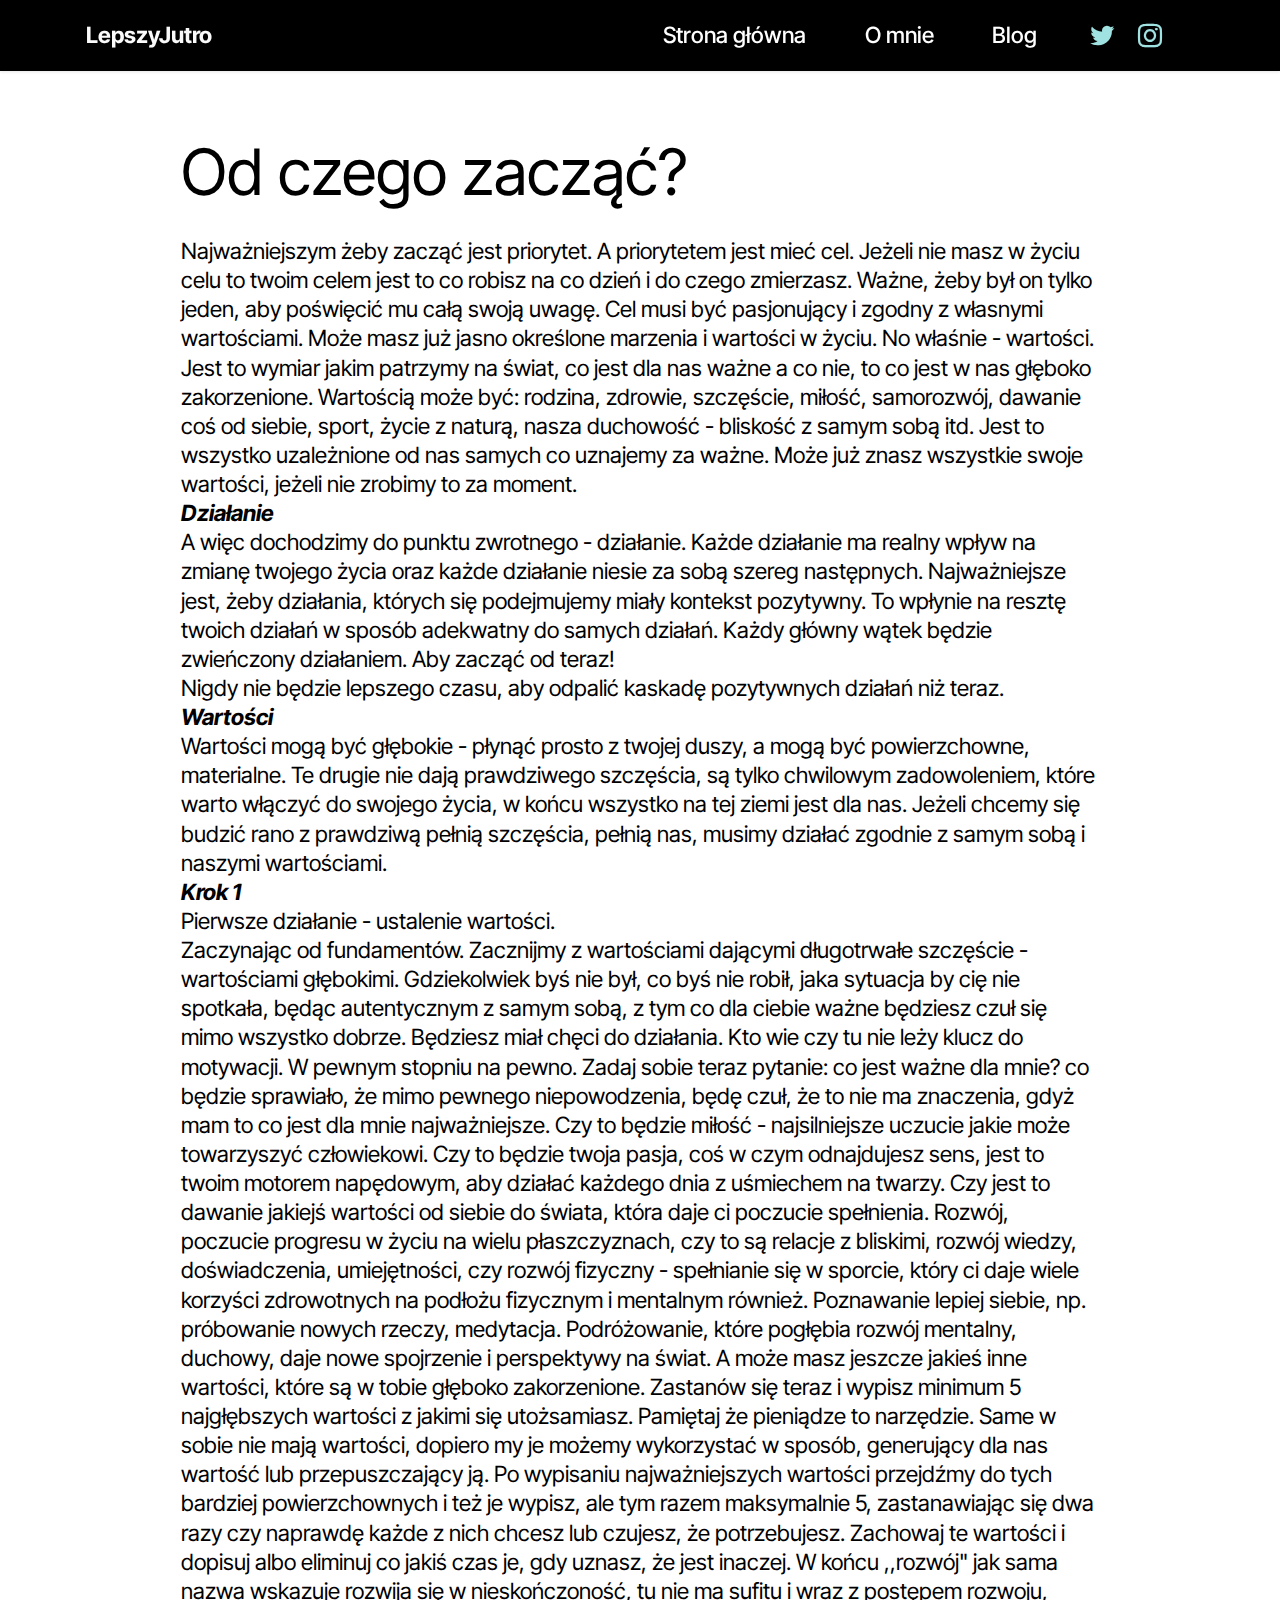
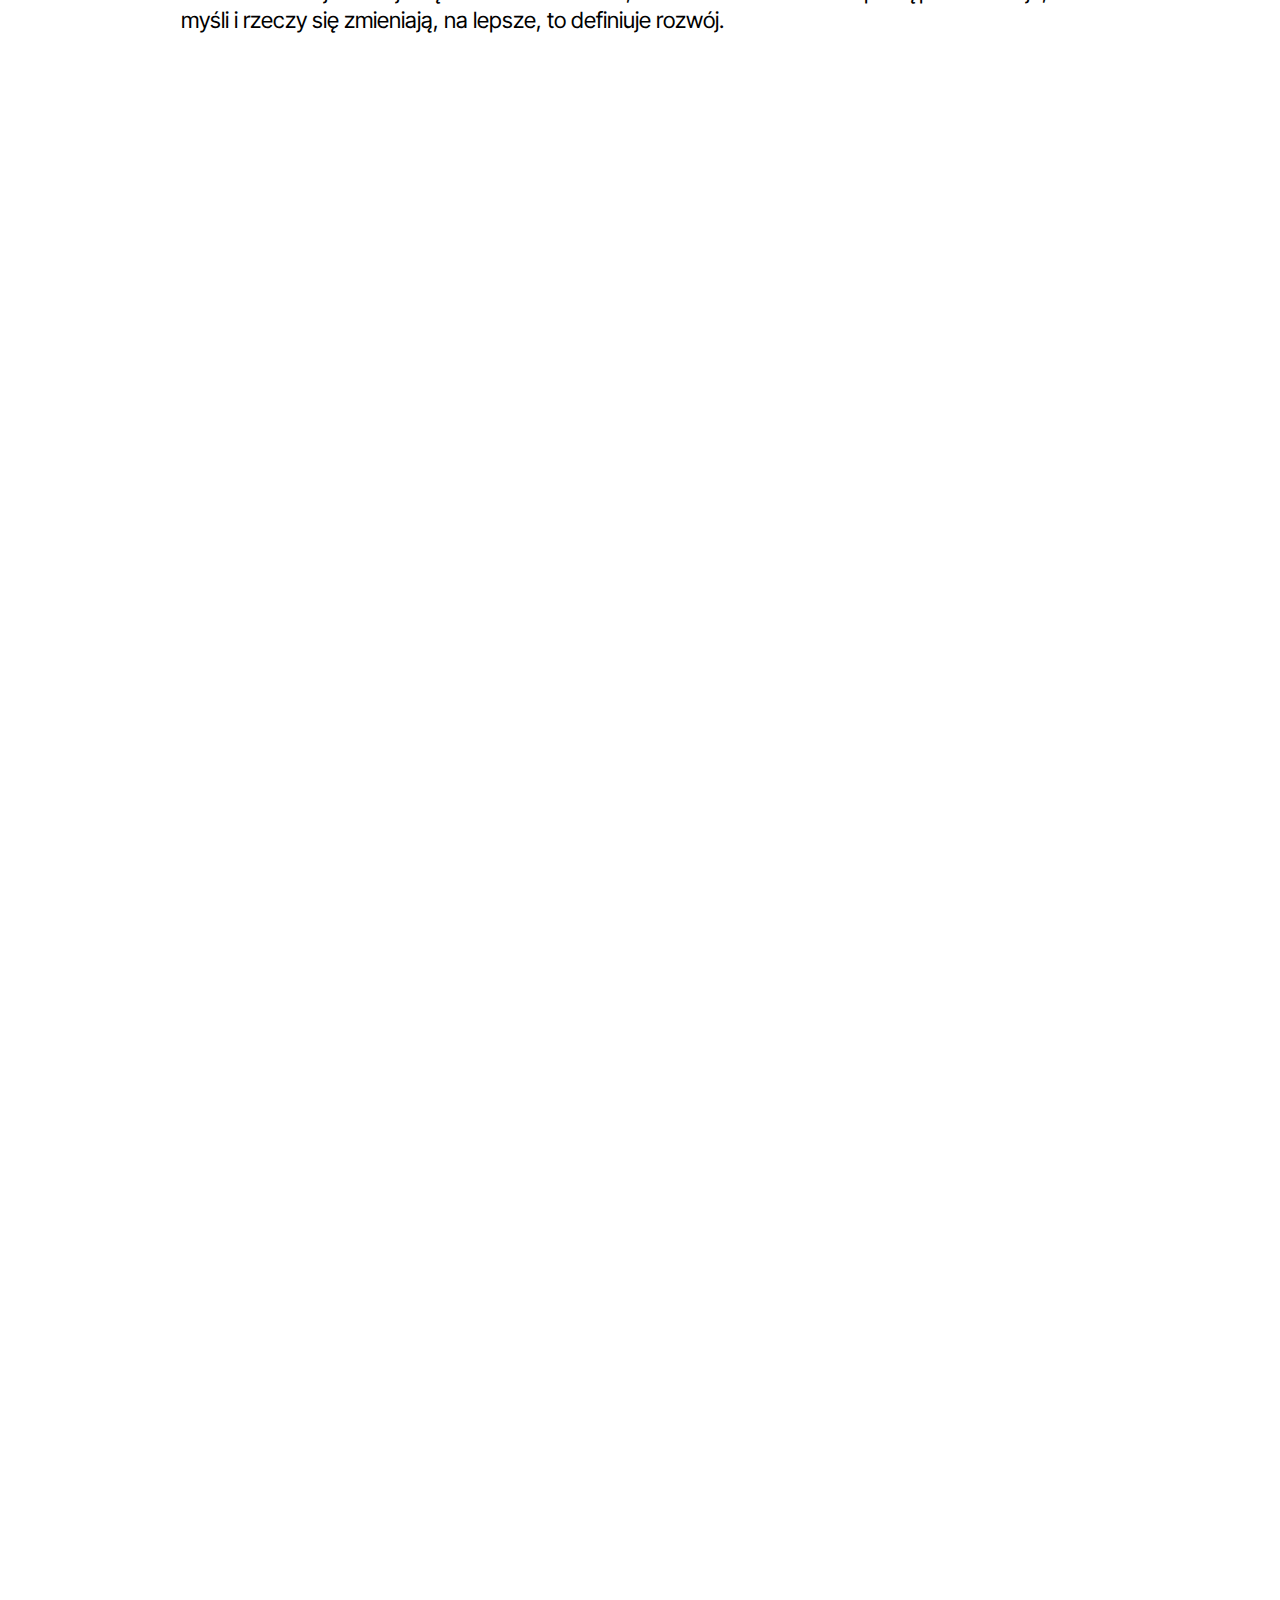
==== commit e5e06f11: "Add files via upload" ====
--- a/page1.html
+++ b/page1.html
@@ -51,7 +51,9 @@
                     <a class="iconfont-wrapper" href="https://twitter.com/lepszyjutro" target="_blank">
                         <span class="p-2 mbr-iconfont socicon-twitter socicon"></span>
                     </a>
-                    
+                    <a class="iconfont-wrapper" href="https://www.instagram.com/lepszyjutro/" target="_blank">
+                        <span class="p-2 mbr-iconfont socicon-instagram socicon"></span>
+                    </a>
                     
                     
                 </div>
@@ -91,7 +93,7 @@
     </div>
 </section>
 
-<section data-bs-version="5.1" class="footer4 cid-tRTBoliWP9" once="footers" id="footer04-23">
+<section data-bs-version="5.1" class="footer4 cid-tRZ7JOyZPE" once="footers" id="footer04-2b">
 
     
 
@@ -106,7 +108,7 @@
             </div>
         </div>
     </div>
-</section><section class="display-7" style="padding: 0;align-items: center;justify-content: center;flex-wrap: wrap;    align-content: center;display: flex;position: relative;height: 4rem;"><a href="https://mobiri.se/3092820" style="flex: 1 1;height: 4rem;position: absolute;width: 100%;z-index: 1;"><img alt="" style="height: 4rem;" src="[data-uri]"></a><p style="margin: 0;text-align: center;" class="display-7">&#8204;</p><a style="z-index:1" href="https://mobirise.com/builder/html-code-generator.html">HTML Code Creator</a></section><script src="assets/bootstrap/js/bootstrap.bundle.min.js"></script>  <script src="assets/smoothscroll/smooth-scroll.js"></script>  <script src="assets/ytplayer/index.js"></script>  <script src="assets/dropdown/js/navbar-dropdown.js"></script>  <script src="assets/theme/js/script.js"></script>  
+</section><section class="display-7" style="padding: 0;align-items: center;justify-content: center;flex-wrap: wrap;    align-content: center;display: flex;position: relative;height: 4rem;"><a href="https://mobiri.se/3092820" style="flex: 1 1;height: 4rem;position: absolute;width: 100%;z-index: 1;"><img alt="" style="height: 4rem;" src="[data-uri]"></a><p style="margin: 0;text-align: center;" class="display-7">&#8204;</p><a style="z-index:1" href="https://mobirise.com/offline-website-builder.html">Offline Website Software</a></section><script src="assets/bootstrap/js/bootstrap.bundle.min.js"></script>  <script src="assets/smoothscroll/smooth-scroll.js"></script>  <script src="assets/ytplayer/index.js"></script>  <script src="assets/dropdown/js/navbar-dropdown.js"></script>  <script src="assets/theme/js/script.js"></script>  
   
   
  <div id="scrollToTop" class="scrollToTop mbr-arrow-up"><a style="text-align: center;"><i class="mbr-arrow-up-icon mbr-arrow-up-icon-cm cm-icon cm-icon-smallarrow-up"></i></a></div>
--- a/assets/mobirise/css/mbr-additional.css
+++ b/assets/mobirise/css/mbr-additional.css
@@ -1017,7 +1017,7 @@
   width: 30px;
   height: 2px;
   border-right: 5px;
-  background-color: #000000;
+  background-color: #f92c50;
 }
 .cid-tROyVlUEqA button.navbar-toggler .hamburger span:nth-child(1) {
   top: 0;
@@ -1349,7 +1349,7 @@
   color: #ffffff;
   text-align: left;
 }
-.cid-tRTBoliWP9 {
+.cid-tRZ7JOyZPE {
   padding-top: 30px;
   padding-bottom: 30px;
   background-color: #000000;
@@ -1653,7 +1653,7 @@
   width: 30px;
   height: 2px;
   border-right: 5px;
-  background-color: #000000;
+  background-color: #f92c50;
 }
 .cid-tROyVlUEqA button.navbar-toggler .hamburger span:nth-child(1) {
   top: 0;
@@ -1752,9 +1752,909 @@
 .cid-tRTyHxAJQC .mbr-section-title {
   color: #000000;
 }
-.cid-tRTBoliWP9 {
+.cid-tRZ7JOyZPE {
   padding-top: 30px;
   padding-bottom: 30px;
   background-color: #000000;
   overflow: hidden;
 }
+.cid-tROyVlUEqA {
+  z-index: 1000;
+  width: 100%;
+  position: relative;
+  min-height: 60px;
+}
+.cid-tROyVlUEqA nav.navbar {
+  position: fixed;
+}
+.cid-tROyVlUEqA .dropdown-item:before {
+  font-family: Moririse2 !important;
+  content: "\e966";
+  display: inline-block;
+  width: 0;
+  position: absolute;
+  left: 1rem;
+  top: 0.5rem;
+  margin-right: 0.5rem;
+  line-height: 1;
+  font-size: inherit;
+  vertical-align: middle;
+  text-align: center;
+  overflow: hidden;
+  transform: scale(0, 1);
+  transition: all 0.25s ease-in-out;
+}
+.cid-tROyVlUEqA .dropdown-menu {
+  padding: 0;
+  border-radius: 4px;
+  box-shadow: 0 1px 3px 0 rgba(0, 0, 0, 0.1);
+}
+.cid-tROyVlUEqA .dropdown-item {
+  border-bottom: 1px solid #e6e6e6;
+}
+.cid-tROyVlUEqA .dropdown-item:hover,
+.cid-tROyVlUEqA .dropdown-item:focus {
+  background: #2b7a69 !important;
+  color: white !important;
+}
+.cid-tROyVlUEqA .dropdown-item:hover span {
+  color: white;
+}
+.cid-tROyVlUEqA .dropdown-item:first-child {
+  border-top-left-radius: 4px;
+  border-top-right-radius: 4px;
+}
+.cid-tROyVlUEqA .dropdown-item:last-child {
+  border-bottom: none;
+  border-bottom-left-radius: 4px;
+  border-bottom-right-radius: 4px;
+}
+.cid-tROyVlUEqA .nav-dropdown .link {
+  padding: 0 0.3em !important;
+  margin: 0.667em 1em !important;
+}
+.cid-tROyVlUEqA .nav-dropdown .link.dropdown-toggle::after {
+  margin-left: 0.5rem;
+  margin-top: 0.2rem;
+}
+.cid-tROyVlUEqA .nav-link {
+  position: relative;
+}
+.cid-tROyVlUEqA .container {
+  display: flex;
+  margin: auto;
+  flex-wrap: nowrap;
+}
+@media (max-width: 991px) {
+  .cid-tROyVlUEqA .container {
+    flex-wrap: wrap;
+  }
+}
+.cid-tROyVlUEqA .container-fluid {
+  flex-wrap: nowrap;
+}
+@media (max-width: 991px) {
+  .cid-tROyVlUEqA .container-fluid {
+    flex-wrap: wrap;
+  }
+}
+.cid-tROyVlUEqA .iconfont-wrapper {
+  color: #a0e1e1 !important;
+  font-size: 1.5rem;
+  padding-right: 0.5rem;
+}
+.cid-tROyVlUEqA .dropdown-menu,
+.cid-tROyVlUEqA .navbar.opened {
+  background: #000000 !important;
+}
+.cid-tROyVlUEqA .nav-item:focus,
+.cid-tROyVlUEqA .nav-link:focus {
+  outline: none;
+}
+.cid-tROyVlUEqA .dropdown .dropdown-menu .dropdown-item {
+  width: auto;
+  transition: all 0.25s ease-in-out;
+}
+.cid-tROyVlUEqA .dropdown .dropdown-menu .dropdown-item::after {
+  right: 0.5rem;
+}
+.cid-tROyVlUEqA .dropdown .dropdown-menu .dropdown-item .mbr-iconfont {
+  margin-right: 0.5rem;
+  vertical-align: sub;
+}
+.cid-tROyVlUEqA .dropdown .dropdown-menu .dropdown-item .mbr-iconfont:before {
+  display: inline-block;
+  transform: scale(1, 1);
+  transition: all 0.25s ease-in-out;
+}
+.cid-tROyVlUEqA .collapsed .dropdown-menu .dropdown-item:before {
+  display: none;
+}
+.cid-tROyVlUEqA .collapsed .dropdown .dropdown-menu .dropdown-item {
+  padding: 0.235em 1.5em 0.235em 1.5em !important;
+  transition: none;
+  margin: 0 !important;
+}
+.cid-tROyVlUEqA .navbar {
+  min-height: 70px;
+  transition: all 0.3s;
+  border-bottom: 1px solid transparent;
+  box-shadow: 0 1px 3px 0 rgba(0, 0, 0, 0.1);
+  background: #000000;
+}
+.cid-tROyVlUEqA .navbar.opened {
+  transition: all 0.3s;
+}
+.cid-tROyVlUEqA .navbar .dropdown-item {
+  padding: 0.5rem 1.8rem;
+}
+.cid-tROyVlUEqA .navbar .navbar-logo img {
+  width: auto;
+}
+.cid-tROyVlUEqA .navbar .navbar-collapse {
+  justify-content: flex-end;
+  z-index: 1;
+}
+.cid-tROyVlUEqA .navbar.collapsed {
+  justify-content: center;
+}
+.cid-tROyVlUEqA .navbar.collapsed .nav-item .nav-link::before {
+  display: none;
+}
+.cid-tROyVlUEqA .navbar.collapsed.opened .dropdown-menu {
+  top: 0;
+}
+.cid-tROyVlUEqA .navbar.collapsed .dropdown-menu .dropdown-submenu {
+  left: 0 !important;
+}
+.cid-tROyVlUEqA .navbar.collapsed .dropdown-menu .dropdown-item:after {
+  right: auto;
+}
+.cid-tROyVlUEqA .navbar.collapsed .dropdown-menu .dropdown-toggle[data-toggle="dropdown-submenu"]:after {
+  margin-left: 0.5rem;
+  margin-top: 0.2rem;
+  border-top: 0.35em solid;
+  border-right: 0.35em solid transparent;
+  border-left: 0.35em solid transparent;
+  border-bottom: 0;
+  top: 41%;
+}
+.cid-tROyVlUEqA .navbar.collapsed ul.navbar-nav li {
+  margin: auto;
+}
+.cid-tROyVlUEqA .navbar.collapsed .dropdown-menu .dropdown-item {
+  padding: 0.25rem 1.5rem;
+  text-align: center;
+}
+.cid-tROyVlUEqA .navbar.collapsed .icons-menu {
+  padding-left: 0;
+  padding-right: 0;
+  padding-top: 0.5rem;
+  padding-bottom: 0.5rem;
+}
+@media (max-width: 991px) {
+  .cid-tROyVlUEqA .navbar .nav-item .nav-link::before {
+    display: none;
+  }
+  .cid-tROyVlUEqA .navbar.opened .dropdown-menu {
+    top: 0;
+  }
+  .cid-tROyVlUEqA .navbar .dropdown-menu .dropdown-submenu {
+    left: 0 !important;
+  }
+  .cid-tROyVlUEqA .navbar .dropdown-menu .dropdown-item:after {
+    right: auto;
+  }
+  .cid-tROyVlUEqA .navbar .dropdown-menu .dropdown-toggle[data-toggle="dropdown-submenu"]:after {
+    margin-left: 0.5rem;
+    margin-top: 0.2rem;
+    border-top: 0.35em solid;
+    border-right: 0.35em solid transparent;
+    border-left: 0.35em solid transparent;
+    border-bottom: 0;
+    top: 40%;
+  }
+  .cid-tROyVlUEqA .navbar .navbar-logo img {
+    height: 3rem !important;
+  }
+  .cid-tROyVlUEqA .navbar ul.navbar-nav li {
+    margin: auto;
+  }
+  .cid-tROyVlUEqA .navbar .dropdown-menu .dropdown-item {
+    padding: 0.25rem 1.5rem !important;
+    text-align: center;
+  }
+  .cid-tROyVlUEqA .navbar .navbar-brand {
+    flex-shrink: initial;
+    flex-basis: auto;
+    word-break: break-word;
+    padding-right: 2rem;
+  }
+  .cid-tROyVlUEqA .navbar .navbar-toggler {
+    flex-basis: auto;
+  }
+  .cid-tROyVlUEqA .navbar .icons-menu {
+    padding-left: 0;
+    padding-top: 0.5rem;
+    padding-bottom: 0.5rem;
+  }
+}
+@media (max-width: 991px) and (max-width: 767px) {
+  .cid-tROyVlUEqA .navbar .navbar-brand {
+    width: calc(100% - 31px);
+  }
+}
+.cid-tROyVlUEqA .navbar.navbar-short {
+  min-height: 60px;
+}
+.cid-tROyVlUEqA .navbar.navbar-short .navbar-logo img {
+  height: 2.5rem !important;
+}
+.cid-tROyVlUEqA .navbar.navbar-short .navbar-brand {
+  min-height: 60px;
+  padding: 0;
+}
+.cid-tROyVlUEqA .navbar-brand {
+  min-height: 70px;
+  flex-shrink: 0;
+  align-items: center;
+  margin-right: 0;
+  padding: 10px 0;
+  transition: all 0.3s;
+  word-break: break-word;
+  z-index: 1;
+}
+.cid-tROyVlUEqA .navbar-brand .navbar-caption {
+  line-height: inherit !important;
+}
+.cid-tROyVlUEqA .navbar-brand .navbar-logo a {
+  outline: none;
+}
+.cid-tROyVlUEqA .dropdown-item.active,
+.cid-tROyVlUEqA .dropdown-item:active {
+  background-color: transparent;
+}
+.cid-tROyVlUEqA .navbar-expand-lg .navbar-nav .nav-link {
+  padding: 0;
+}
+.cid-tROyVlUEqA .nav-dropdown .link.dropdown-toggle {
+  margin-right: 1.667em;
+}
+.cid-tROyVlUEqA .nav-dropdown .link.dropdown-toggle[aria-expanded="true"] {
+  margin-right: 0;
+  padding: 0.667em 1.667em;
+}
+.cid-tROyVlUEqA .navbar.navbar-expand-lg .dropdown .dropdown-menu {
+  background: #000000;
+}
+.cid-tROyVlUEqA .navbar.navbar-expand-lg .dropdown .dropdown-menu .dropdown-submenu {
+  margin: 0;
+  left: 100%;
+}
+.cid-tROyVlUEqA .navbar .dropdown.open > .dropdown-menu {
+  display: block;
+}
+.cid-tROyVlUEqA ul.navbar-nav {
+  flex-wrap: wrap;
+}
+.cid-tROyVlUEqA .navbar-buttons {
+  text-align: center;
+  min-width: 170px;
+}
+.cid-tROyVlUEqA button.navbar-toggler {
+  outline: none;
+  width: 31px;
+  height: 20px;
+  cursor: pointer;
+  transition: all 0.2s;
+  position: relative;
+  align-self: center;
+}
+.cid-tROyVlUEqA button.navbar-toggler .hamburger span {
+  position: absolute;
+  right: 0;
+  width: 30px;
+  height: 2px;
+  border-right: 5px;
+  background-color: #f92c50;
+}
+.cid-tROyVlUEqA button.navbar-toggler .hamburger span:nth-child(1) {
+  top: 0;
+  transition: all 0.2s;
+}
+.cid-tROyVlUEqA button.navbar-toggler .hamburger span:nth-child(2) {
+  top: 8px;
+  transition: all 0.15s;
+}
+.cid-tROyVlUEqA button.navbar-toggler .hamburger span:nth-child(3) {
+  top: 8px;
+  transition: all 0.15s;
+}
+.cid-tROyVlUEqA button.navbar-toggler .hamburger span:nth-child(4) {
+  top: 16px;
+  transition: all 0.2s;
+}
+.cid-tROyVlUEqA nav.opened .hamburger span:nth-child(1) {
+  top: 8px;
+  width: 0;
+  opacity: 0;
+  right: 50%;
+  transition: all 0.2s;
+}
+.cid-tROyVlUEqA nav.opened .hamburger span:nth-child(2) {
+  transform: rotate(45deg);
+  transition: all 0.25s;
+}
+.cid-tROyVlUEqA nav.opened .hamburger span:nth-child(3) {
+  transform: rotate(-45deg);
+  transition: all 0.25s;
+}
+.cid-tROyVlUEqA nav.opened .hamburger span:nth-child(4) {
+  top: 8px;
+  width: 0;
+  opacity: 0;
+  right: 50%;
+  transition: all 0.2s;
+}
+.cid-tROyVlUEqA .navbar-dropdown {
+  padding: 0 1rem;
+  position: fixed;
+}
+.cid-tROyVlUEqA a.nav-link {
+  display: flex;
+  align-items: center;
+  justify-content: center;
+}
+.cid-tROyVlUEqA .icons-menu {
+  flex-wrap: nowrap;
+  display: flex;
+  justify-content: center;
+  padding-left: 1rem;
+  padding-right: 1rem;
+  padding-top: 0.3rem;
+  text-align: center;
+}
+@media screen and (-ms-high-contrast: active), (-ms-high-contrast: none) {
+  .cid-tROyVlUEqA .navbar {
+    height: 70px;
+  }
+  .cid-tROyVlUEqA .navbar.opened {
+    height: auto;
+  }
+  .cid-tROyVlUEqA .nav-item .nav-link:hover::before {
+    width: 175%;
+    max-width: calc(100% + 2rem);
+    left: -1rem;
+  }
+}
+.cid-tRZ2ghYcdj {
+  padding-top: 5rem;
+  padding-bottom: 0rem;
+  background-color: #edefeb;
+}
+.cid-tRZ2ghYcdj .mbr-fallback-image.disabled {
+  display: none;
+}
+.cid-tRZ2ghYcdj .mbr-fallback-image {
+  display: block;
+  background-size: cover;
+  background-position: center center;
+  width: 100%;
+  height: 100%;
+  position: absolute;
+  top: 0;
+}
+.cid-tRZ2ghYcdj .card-wrapper {
+  background: #ffffff;
+}
+@media (max-width: 767px) {
+  .cid-tRZ2ghYcdj .card-wrapper {
+    padding: 1.5rem;
+  }
+}
+@media (min-width: 768px) {
+  .cid-tRZ2ghYcdj .card-wrapper {
+    padding: 2.25rem;
+  }
+}
+.cid-tRZ2ghYcdj .mbr-text,
+.cid-tRZ2ghYcdj .mbr-section-btn {
+  color: #000000;
+  text-align: left;
+}
+.cid-tRZ2ghYcdj .card-title,
+.cid-tRZ2ghYcdj .card-box {
+  text-align: left;
+  color: #000000;
+}
+.cid-tRZ2ghYcdj .mbr-section-subtitle {
+  color: #393193;
+}
+.cid-tRZ448pBAA {
+  padding-top: 3rem;
+  padding-bottom: 4rem;
+  background-color: #edefeb;
+}
+.cid-tRZ448pBAA .mbr-fallback-image.disabled {
+  display: none;
+}
+.cid-tRZ448pBAA .mbr-fallback-image {
+  display: block;
+  background-size: cover;
+  background-position: center center;
+  width: 100%;
+  height: 100%;
+  position: absolute;
+  top: 0;
+}
+.cid-tRZ7JOyZPE {
+  padding-top: 30px;
+  padding-bottom: 30px;
+  background-color: #000000;
+  overflow: hidden;
+}
+.cid-tROyVlUEqA {
+  z-index: 1000;
+  width: 100%;
+  position: relative;
+  min-height: 60px;
+}
+.cid-tROyVlUEqA nav.navbar {
+  position: fixed;
+}
+.cid-tROyVlUEqA .dropdown-item:before {
+  font-family: Moririse2 !important;
+  content: "\e966";
+  display: inline-block;
+  width: 0;
+  position: absolute;
+  left: 1rem;
+  top: 0.5rem;
+  margin-right: 0.5rem;
+  line-height: 1;
+  font-size: inherit;
+  vertical-align: middle;
+  text-align: center;
+  overflow: hidden;
+  transform: scale(0, 1);
+  transition: all 0.25s ease-in-out;
+}
+.cid-tROyVlUEqA .dropdown-menu {
+  padding: 0;
+  border-radius: 4px;
+  box-shadow: 0 1px 3px 0 rgba(0, 0, 0, 0.1);
+}
+.cid-tROyVlUEqA .dropdown-item {
+  border-bottom: 1px solid #e6e6e6;
+}
+.cid-tROyVlUEqA .dropdown-item:hover,
+.cid-tROyVlUEqA .dropdown-item:focus {
+  background: #2b7a69 !important;
+  color: white !important;
+}
+.cid-tROyVlUEqA .dropdown-item:hover span {
+  color: white;
+}
+.cid-tROyVlUEqA .dropdown-item:first-child {
+  border-top-left-radius: 4px;
+  border-top-right-radius: 4px;
+}
+.cid-tROyVlUEqA .dropdown-item:last-child {
+  border-bottom: none;
+  border-bottom-left-radius: 4px;
+  border-bottom-right-radius: 4px;
+}
+.cid-tROyVlUEqA .nav-dropdown .link {
+  padding: 0 0.3em !important;
+  margin: 0.667em 1em !important;
+}
+.cid-tROyVlUEqA .nav-dropdown .link.dropdown-toggle::after {
+  margin-left: 0.5rem;
+  margin-top: 0.2rem;
+}
+.cid-tROyVlUEqA .nav-link {
+  position: relative;
+}
+.cid-tROyVlUEqA .container {
+  display: flex;
+  margin: auto;
+  flex-wrap: nowrap;
+}
+@media (max-width: 991px) {
+  .cid-tROyVlUEqA .container {
+    flex-wrap: wrap;
+  }
+}
+.cid-tROyVlUEqA .container-fluid {
+  flex-wrap: nowrap;
+}
+@media (max-width: 991px) {
+  .cid-tROyVlUEqA .container-fluid {
+    flex-wrap: wrap;
+  }
+}
+.cid-tROyVlUEqA .iconfont-wrapper {
+  color: #a0e1e1 !important;
+  font-size: 1.5rem;
+  padding-right: 0.5rem;
+}
+.cid-tROyVlUEqA .dropdown-menu,
+.cid-tROyVlUEqA .navbar.opened {
+  background: #000000 !important;
+}
+.cid-tROyVlUEqA .nav-item:focus,
+.cid-tROyVlUEqA .nav-link:focus {
+  outline: none;
+}
+.cid-tROyVlUEqA .dropdown .dropdown-menu .dropdown-item {
+  width: auto;
+  transition: all 0.25s ease-in-out;
+}
+.cid-tROyVlUEqA .dropdown .dropdown-menu .dropdown-item::after {
+  right: 0.5rem;
+}
+.cid-tROyVlUEqA .dropdown .dropdown-menu .dropdown-item .mbr-iconfont {
+  margin-right: 0.5rem;
+  vertical-align: sub;
+}
+.cid-tROyVlUEqA .dropdown .dropdown-menu .dropdown-item .mbr-iconfont:before {
+  display: inline-block;
+  transform: scale(1, 1);
+  transition: all 0.25s ease-in-out;
+}
+.cid-tROyVlUEqA .collapsed .dropdown-menu .dropdown-item:before {
+  display: none;
+}
+.cid-tROyVlUEqA .collapsed .dropdown .dropdown-menu .dropdown-item {
+  padding: 0.235em 1.5em 0.235em 1.5em !important;
+  transition: none;
+  margin: 0 !important;
+}
+.cid-tROyVlUEqA .navbar {
+  min-height: 70px;
+  transition: all 0.3s;
+  border-bottom: 1px solid transparent;
+  box-shadow: 0 1px 3px 0 rgba(0, 0, 0, 0.1);
+  background: #000000;
+}
+.cid-tROyVlUEqA .navbar.opened {
+  transition: all 0.3s;
+}
+.cid-tROyVlUEqA .navbar .dropdown-item {
+  padding: 0.5rem 1.8rem;
+}
+.cid-tROyVlUEqA .navbar .navbar-logo img {
+  width: auto;
+}
+.cid-tROyVlUEqA .navbar .navbar-collapse {
+  justify-content: flex-end;
+  z-index: 1;
+}
+.cid-tROyVlUEqA .navbar.collapsed {
+  justify-content: center;
+}
+.cid-tROyVlUEqA .navbar.collapsed .nav-item .nav-link::before {
+  display: none;
+}
+.cid-tROyVlUEqA .navbar.collapsed.opened .dropdown-menu {
+  top: 0;
+}
+.cid-tROyVlUEqA .navbar.collapsed .dropdown-menu .dropdown-submenu {
+  left: 0 !important;
+}
+.cid-tROyVlUEqA .navbar.collapsed .dropdown-menu .dropdown-item:after {
+  right: auto;
+}
+.cid-tROyVlUEqA .navbar.collapsed .dropdown-menu .dropdown-toggle[data-toggle="dropdown-submenu"]:after {
+  margin-left: 0.5rem;
+  margin-top: 0.2rem;
+  border-top: 0.35em solid;
+  border-right: 0.35em solid transparent;
+  border-left: 0.35em solid transparent;
+  border-bottom: 0;
+  top: 41%;
+}
+.cid-tROyVlUEqA .navbar.collapsed ul.navbar-nav li {
+  margin: auto;
+}
+.cid-tROyVlUEqA .navbar.collapsed .dropdown-menu .dropdown-item {
+  padding: 0.25rem 1.5rem;
+  text-align: center;
+}
+.cid-tROyVlUEqA .navbar.collapsed .icons-menu {
+  padding-left: 0;
+  padding-right: 0;
+  padding-top: 0.5rem;
+  padding-bottom: 0.5rem;
+}
+@media (max-width: 991px) {
+  .cid-tROyVlUEqA .navbar .nav-item .nav-link::before {
+    display: none;
+  }
+  .cid-tROyVlUEqA .navbar.opened .dropdown-menu {
+    top: 0;
+  }
+  .cid-tROyVlUEqA .navbar .dropdown-menu .dropdown-submenu {
+    left: 0 !important;
+  }
+  .cid-tROyVlUEqA .navbar .dropdown-menu .dropdown-item:after {
+    right: auto;
+  }
+  .cid-tROyVlUEqA .navbar .dropdown-menu .dropdown-toggle[data-toggle="dropdown-submenu"]:after {
+    margin-left: 0.5rem;
+    margin-top: 0.2rem;
+    border-top: 0.35em solid;
+    border-right: 0.35em solid transparent;
+    border-left: 0.35em solid transparent;
+    border-bottom: 0;
+    top: 40%;
+  }
+  .cid-tROyVlUEqA .navbar .navbar-logo img {
+    height: 3rem !important;
+  }
+  .cid-tROyVlUEqA .navbar ul.navbar-nav li {
+    margin: auto;
+  }
+  .cid-tROyVlUEqA .navbar .dropdown-menu .dropdown-item {
+    padding: 0.25rem 1.5rem !important;
+    text-align: center;
+  }
+  .cid-tROyVlUEqA .navbar .navbar-brand {
+    flex-shrink: initial;
+    flex-basis: auto;
+    word-break: break-word;
+    padding-right: 2rem;
+  }
+  .cid-tROyVlUEqA .navbar .navbar-toggler {
+    flex-basis: auto;
+  }
+  .cid-tROyVlUEqA .navbar .icons-menu {
+    padding-left: 0;
+    padding-top: 0.5rem;
+    padding-bottom: 0.5rem;
+  }
+}
+@media (max-width: 991px) and (max-width: 767px) {
+  .cid-tROyVlUEqA .navbar .navbar-brand {
+    width: calc(100% - 31px);
+  }
+}
+.cid-tROyVlUEqA .navbar.navbar-short {
+  min-height: 60px;
+}
+.cid-tROyVlUEqA .navbar.navbar-short .navbar-logo img {
+  height: 2.5rem !important;
+}
+.cid-tROyVlUEqA .navbar.navbar-short .navbar-brand {
+  min-height: 60px;
+  padding: 0;
+}
+.cid-tROyVlUEqA .navbar-brand {
+  min-height: 70px;
+  flex-shrink: 0;
+  align-items: center;
+  margin-right: 0;
+  padding: 10px 0;
+  transition: all 0.3s;
+  word-break: break-word;
+  z-index: 1;
+}
+.cid-tROyVlUEqA .navbar-brand .navbar-caption {
+  line-height: inherit !important;
+}
+.cid-tROyVlUEqA .navbar-brand .navbar-logo a {
+  outline: none;
+}
+.cid-tROyVlUEqA .dropdown-item.active,
+.cid-tROyVlUEqA .dropdown-item:active {
+  background-color: transparent;
+}
+.cid-tROyVlUEqA .navbar-expand-lg .navbar-nav .nav-link {
+  padding: 0;
+}
+.cid-tROyVlUEqA .nav-dropdown .link.dropdown-toggle {
+  margin-right: 1.667em;
+}
+.cid-tROyVlUEqA .nav-dropdown .link.dropdown-toggle[aria-expanded="true"] {
+  margin-right: 0;
+  padding: 0.667em 1.667em;
+}
+.cid-tROyVlUEqA .navbar.navbar-expand-lg .dropdown .dropdown-menu {
+  background: #000000;
+}
+.cid-tROyVlUEqA .navbar.navbar-expand-lg .dropdown .dropdown-menu .dropdown-submenu {
+  margin: 0;
+  left: 100%;
+}
+.cid-tROyVlUEqA .navbar .dropdown.open > .dropdown-menu {
+  display: block;
+}
+.cid-tROyVlUEqA ul.navbar-nav {
+  flex-wrap: wrap;
+}
+.cid-tROyVlUEqA .navbar-buttons {
+  text-align: center;
+  min-width: 170px;
+}
+.cid-tROyVlUEqA button.navbar-toggler {
+  outline: none;
+  width: 31px;
+  height: 20px;
+  cursor: pointer;
+  transition: all 0.2s;
+  position: relative;
+  align-self: center;
+}
+.cid-tROyVlUEqA button.navbar-toggler .hamburger span {
+  position: absolute;
+  right: 0;
+  width: 30px;
+  height: 2px;
+  border-right: 5px;
+  background-color: #f92c50;
+}
+.cid-tROyVlUEqA button.navbar-toggler .hamburger span:nth-child(1) {
+  top: 0;
+  transition: all 0.2s;
+}
+.cid-tROyVlUEqA button.navbar-toggler .hamburger span:nth-child(2) {
+  top: 8px;
+  transition: all 0.15s;
+}
+.cid-tROyVlUEqA button.navbar-toggler .hamburger span:nth-child(3) {
+  top: 8px;
+  transition: all 0.15s;
+}
+.cid-tROyVlUEqA button.navbar-toggler .hamburger span:nth-child(4) {
+  top: 16px;
+  transition: all 0.2s;
+}
+.cid-tROyVlUEqA nav.opened .hamburger span:nth-child(1) {
+  top: 8px;
+  width: 0;
+  opacity: 0;
+  right: 50%;
+  transition: all 0.2s;
+}
+.cid-tROyVlUEqA nav.opened .hamburger span:nth-child(2) {
+  transform: rotate(45deg);
+  transition: all 0.25s;
+}
+.cid-tROyVlUEqA nav.opened .hamburger span:nth-child(3) {
+  transform: rotate(-45deg);
+  transition: all 0.25s;
+}
+.cid-tROyVlUEqA nav.opened .hamburger span:nth-child(4) {
+  top: 8px;
+  width: 0;
+  opacity: 0;
+  right: 50%;
+  transition: all 0.2s;
+}
+.cid-tROyVlUEqA .navbar-dropdown {
+  padding: 0 1rem;
+  position: fixed;
+}
+.cid-tROyVlUEqA a.nav-link {
+  display: flex;
+  align-items: center;
+  justify-content: center;
+}
+.cid-tROyVlUEqA .icons-menu {
+  flex-wrap: nowrap;
+  display: flex;
+  justify-content: center;
+  padding-left: 1rem;
+  padding-right: 1rem;
+  padding-top: 0.3rem;
+  text-align: center;
+}
+@media screen and (-ms-high-contrast: active), (-ms-high-contrast: none) {
+  .cid-tROyVlUEqA .navbar {
+    height: 70px;
+  }
+  .cid-tROyVlUEqA .navbar.opened {
+    height: auto;
+  }
+  .cid-tROyVlUEqA .nav-item .nav-link:hover::before {
+    width: 175%;
+    max-width: calc(100% + 2rem);
+    left: -1rem;
+  }
+}
+.cid-tSEodP4DTx {
+  padding-top: 5rem;
+  padding-bottom: 5rem;
+  background-color: #edefeb;
+}
+.cid-tSEodP4DTx .mbr-fallback-image.disabled {
+  display: none;
+}
+.cid-tSEodP4DTx .mbr-fallback-image {
+  display: block;
+  background-size: cover;
+  background-position: center center;
+  width: 100%;
+  height: 100%;
+  position: absolute;
+  top: 0;
+}
+.cid-tSEodP4DTx .card-wrapper {
+  background: #ffffff;
+}
+@media (max-width: 767px) {
+  .cid-tSEodP4DTx .card-wrapper {
+    padding: 1.5rem;
+  }
+}
+@media (min-width: 768px) {
+  .cid-tSEodP4DTx .card-wrapper {
+    padding: 2.25rem;
+  }
+}
+.cid-tSEodP4DTx .mbr-text,
+.cid-tSEodP4DTx .mbr-section-btn {
+  color: #000000;
+  text-align: left;
+}
+.cid-tSEodP4DTx .card-title,
+.cid-tSEodP4DTx .card-box {
+  text-align: left;
+  color: #000000;
+}
+.cid-tSEqU44WRj {
+  padding-top: 5rem;
+  padding-bottom: 5rem;
+  background-color: #000000;
+}
+.cid-tSEqU44WRj .mbr-fallback-image.disabled {
+  display: none;
+}
+.cid-tSEqU44WRj .mbr-fallback-image {
+  display: block;
+  background-size: cover;
+  background-position: center center;
+  width: 100%;
+  height: 100%;
+  position: absolute;
+  top: 0;
+}
+.cid-tSEqU44WRj .bg-twitter {
+  background: #1da1f2;
+  color: #ffffff;
+}
+.cid-tSEqU44WRj .bg-twitter:hover {
+  background: #0c85d0;
+}
+.cid-tSEqU44WRj .bg-instagram {
+  background: #f00075;
+  color: #ffffff;
+}
+.cid-tSEqU44WRj .bg-instagram:hover {
+  background: #bd005c;
+}
+.cid-tSEqU44WRj .iconfont-wrapper {
+  display: inline-block;
+  font-size: 32px;
+  border-radius: 50%;
+  width: 72px;
+  height: 72px;
+  line-height: 72px;
+  text-align: center;
+  transition: all 0.3s ease-in-out;
+}
+.cid-tSEqU44WRj [class^="socicon-"]:before,
+.cid-tSEqU44WRj [class*=" socicon-"]:before {
+  line-height: 55px;
+  padding: .6rem;
+}
+.cid-tSEqU44WRj .mbr-section-title,
+.cid-tSEqU44WRj .social-list {
+  color: #f7f7f7;
+}
+.cid-tRZ7JOyZPE {
+  padding-top: 30px;
+  padding-bottom: 30px;
+  background-color: #000000;
+  overflow: hidden;
+}
--- a/assets/mobirise/css/mbr-additional.css
+++ b/assets/mobirise/css/mbr-additional.css
@@ -1017,7 +1017,7 @@
   width: 30px;
   height: 2px;
   border-right: 5px;
-  background-color: #000000;
+  background-color: #f92c50;
 }
 .cid-tROyVlUEqA button.navbar-toggler .hamburger span:nth-child(1) {
   top: 0;
@@ -1349,7 +1349,7 @@
   color: #ffffff;
   text-align: left;
 }
-.cid-tRTBoliWP9 {
+.cid-tRZ7JOyZPE {
   padding-top: 30px;
   padding-bottom: 30px;
   background-color: #000000;
@@ -1653,7 +1653,7 @@
   width: 30px;
   height: 2px;
   border-right: 5px;
-  background-color: #000000;
+  background-color: #f92c50;
 }
 .cid-tROyVlUEqA button.navbar-toggler .hamburger span:nth-child(1) {
   top: 0;
@@ -1752,9 +1752,909 @@
 .cid-tRTyHxAJQC .mbr-section-title {
   color: #000000;
 }
-.cid-tRTBoliWP9 {
+.cid-tRZ7JOyZPE {
   padding-top: 30px;
   padding-bottom: 30px;
   background-color: #000000;
   overflow: hidden;
 }
+.cid-tROyVlUEqA {
+  z-index: 1000;
+  width: 100%;
+  position: relative;
+  min-height: 60px;
+}
+.cid-tROyVlUEqA nav.navbar {
+  position: fixed;
+}
+.cid-tROyVlUEqA .dropdown-item:before {
+  font-family: Moririse2 !important;
+  content: "\e966";
+  display: inline-block;
+  width: 0;
+  position: absolute;
+  left: 1rem;
+  top: 0.5rem;
+  margin-right: 0.5rem;
+  line-height: 1;
+  font-size: inherit;
+  vertical-align: middle;
+  text-align: center;
+  overflow: hidden;
+  transform: scale(0, 1);
+  transition: all 0.25s ease-in-out;
+}
+.cid-tROyVlUEqA .dropdown-menu {
+  padding: 0;
+  border-radius: 4px;
+  box-shadow: 0 1px 3px 0 rgba(0, 0, 0, 0.1);
+}
+.cid-tROyVlUEqA .dropdown-item {
+  border-bottom: 1px solid #e6e6e6;
+}
+.cid-tROyVlUEqA .dropdown-item:hover,
+.cid-tROyVlUEqA .dropdown-item:focus {
+  background: #2b7a69 !important;
+  color: white !important;
+}
+.cid-tROyVlUEqA .dropdown-item:hover span {
+  color: white;
+}
+.cid-tROyVlUEqA .dropdown-item:first-child {
+  border-top-left-radius: 4px;
+  border-top-right-radius: 4px;
+}
+.cid-tROyVlUEqA .dropdown-item:last-child {
+  border-bottom: none;
+  border-bottom-left-radius: 4px;
+  border-bottom-right-radius: 4px;
+}
+.cid-tROyVlUEqA .nav-dropdown .link {
+  padding: 0 0.3em !important;
+  margin: 0.667em 1em !important;
+}
+.cid-tROyVlUEqA .nav-dropdown .link.dropdown-toggle::after {
+  margin-left: 0.5rem;
+  margin-top: 0.2rem;
+}
+.cid-tROyVlUEqA .nav-link {
+  position: relative;
+}
+.cid-tROyVlUEqA .container {
+  display: flex;
+  margin: auto;
+  flex-wrap: nowrap;
+}
+@media (max-width: 991px) {
+  .cid-tROyVlUEqA .container {
+    flex-wrap: wrap;
+  }
+}
+.cid-tROyVlUEqA .container-fluid {
+  flex-wrap: nowrap;
+}
+@media (max-width: 991px) {
+  .cid-tROyVlUEqA .container-fluid {
+    flex-wrap: wrap;
+  }
+}
+.cid-tROyVlUEqA .iconfont-wrapper {
+  color: #a0e1e1 !important;
+  font-size: 1.5rem;
+  padding-right: 0.5rem;
+}
+.cid-tROyVlUEqA .dropdown-menu,
+.cid-tROyVlUEqA .navbar.opened {
+  background: #000000 !important;
+}
+.cid-tROyVlUEqA .nav-item:focus,
+.cid-tROyVlUEqA .nav-link:focus {
+  outline: none;
+}
+.cid-tROyVlUEqA .dropdown .dropdown-menu .dropdown-item {
+  width: auto;
+  transition: all 0.25s ease-in-out;
+}
+.cid-tROyVlUEqA .dropdown .dropdown-menu .dropdown-item::after {
+  right: 0.5rem;
+}
+.cid-tROyVlUEqA .dropdown .dropdown-menu .dropdown-item .mbr-iconfont {
+  margin-right: 0.5rem;
+  vertical-align: sub;
+}
+.cid-tROyVlUEqA .dropdown .dropdown-menu .dropdown-item .mbr-iconfont:before {
+  display: inline-block;
+  transform: scale(1, 1);
+  transition: all 0.25s ease-in-out;
+}
+.cid-tROyVlUEqA .collapsed .dropdown-menu .dropdown-item:before {
+  display: none;
+}
+.cid-tROyVlUEqA .collapsed .dropdown .dropdown-menu .dropdown-item {
+  padding: 0.235em 1.5em 0.235em 1.5em !important;
+  transition: none;
+  margin: 0 !important;
+}
+.cid-tROyVlUEqA .navbar {
+  min-height: 70px;
+  transition: all 0.3s;
+  border-bottom: 1px solid transparent;
+  box-shadow: 0 1px 3px 0 rgba(0, 0, 0, 0.1);
+  background: #000000;
+}
+.cid-tROyVlUEqA .navbar.opened {
+  transition: all 0.3s;
+}
+.cid-tROyVlUEqA .navbar .dropdown-item {
+  padding: 0.5rem 1.8rem;
+}
+.cid-tROyVlUEqA .navbar .navbar-logo img {
+  width: auto;
+}
+.cid-tROyVlUEqA .navbar .navbar-collapse {
+  justify-content: flex-end;
+  z-index: 1;
+}
+.cid-tROyVlUEqA .navbar.collapsed {
+  justify-content: center;
+}
+.cid-tROyVlUEqA .navbar.collapsed .nav-item .nav-link::before {
+  display: none;
+}
+.cid-tROyVlUEqA .navbar.collapsed.opened .dropdown-menu {
+  top: 0;
+}
+.cid-tROyVlUEqA .navbar.collapsed .dropdown-menu .dropdown-submenu {
+  left: 0 !important;
+}
+.cid-tROyVlUEqA .navbar.collapsed .dropdown-menu .dropdown-item:after {
+  right: auto;
+}
+.cid-tROyVlUEqA .navbar.collapsed .dropdown-menu .dropdown-toggle[data-toggle="dropdown-submenu"]:after {
+  margin-left: 0.5rem;
+  margin-top: 0.2rem;
+  border-top: 0.35em solid;
+  border-right: 0.35em solid transparent;
+  border-left: 0.35em solid transparent;
+  border-bottom: 0;
+  top: 41%;
+}
+.cid-tROyVlUEqA .navbar.collapsed ul.navbar-nav li {
+  margin: auto;
+}
+.cid-tROyVlUEqA .navbar.collapsed .dropdown-menu .dropdown-item {
+  padding: 0.25rem 1.5rem;
+  text-align: center;
+}
+.cid-tROyVlUEqA .navbar.collapsed .icons-menu {
+  padding-left: 0;
+  padding-right: 0;
+  padding-top: 0.5rem;
+  padding-bottom: 0.5rem;
+}
+@media (max-width: 991px) {
+  .cid-tROyVlUEqA .navbar .nav-item .nav-link::before {
+    display: none;
+  }
+  .cid-tROyVlUEqA .navbar.opened .dropdown-menu {
+    top: 0;
+  }
+  .cid-tROyVlUEqA .navbar .dropdown-menu .dropdown-submenu {
+    left: 0 !important;
+  }
+  .cid-tROyVlUEqA .navbar .dropdown-menu .dropdown-item:after {
+    right: auto;
+  }
+  .cid-tROyVlUEqA .navbar .dropdown-menu .dropdown-toggle[data-toggle="dropdown-submenu"]:after {
+    margin-left: 0.5rem;
+    margin-top: 0.2rem;
+    border-top: 0.35em solid;
+    border-right: 0.35em solid transparent;
+    border-left: 0.35em solid transparent;
+    border-bottom: 0;
+    top: 40%;
+  }
+  .cid-tROyVlUEqA .navbar .navbar-logo img {
+    height: 3rem !important;
+  }
+  .cid-tROyVlUEqA .navbar ul.navbar-nav li {
+    margin: auto;
+  }
+  .cid-tROyVlUEqA .navbar .dropdown-menu .dropdown-item {
+    padding: 0.25rem 1.5rem !important;
+    text-align: center;
+  }
+  .cid-tROyVlUEqA .navbar .navbar-brand {
+    flex-shrink: initial;
+    flex-basis: auto;
+    word-break: break-word;
+    padding-right: 2rem;
+  }
+  .cid-tROyVlUEqA .navbar .navbar-toggler {
+    flex-basis: auto;
+  }
+  .cid-tROyVlUEqA .navbar .icons-menu {
+    padding-left: 0;
+    padding-top: 0.5rem;
+    padding-bottom: 0.5rem;
+  }
+}
+@media (max-width: 991px) and (max-width: 767px) {
+  .cid-tROyVlUEqA .navbar .navbar-brand {
+    width: calc(100% - 31px);
+  }
+}
+.cid-tROyVlUEqA .navbar.navbar-short {
+  min-height: 60px;
+}
+.cid-tROyVlUEqA .navbar.navbar-short .navbar-logo img {
+  height: 2.5rem !important;
+}
+.cid-tROyVlUEqA .navbar.navbar-short .navbar-brand {
+  min-height: 60px;
+  padding: 0;
+}
+.cid-tROyVlUEqA .navbar-brand {
+  min-height: 70px;
+  flex-shrink: 0;
+  align-items: center;
+  margin-right: 0;
+  padding: 10px 0;
+  transition: all 0.3s;
+  word-break: break-word;
+  z-index: 1;
+}
+.cid-tROyVlUEqA .navbar-brand .navbar-caption {
+  line-height: inherit !important;
+}
+.cid-tROyVlUEqA .navbar-brand .navbar-logo a {
+  outline: none;
+}
+.cid-tROyVlUEqA .dropdown-item.active,
+.cid-tROyVlUEqA .dropdown-item:active {
+  background-color: transparent;
+}
+.cid-tROyVlUEqA .navbar-expand-lg .navbar-nav .nav-link {
+  padding: 0;
+}
+.cid-tROyVlUEqA .nav-dropdown .link.dropdown-toggle {
+  margin-right: 1.667em;
+}
+.cid-tROyVlUEqA .nav-dropdown .link.dropdown-toggle[aria-expanded="true"] {
+  margin-right: 0;
+  padding: 0.667em 1.667em;
+}
+.cid-tROyVlUEqA .navbar.navbar-expand-lg .dropdown .dropdown-menu {
+  background: #000000;
+}
+.cid-tROyVlUEqA .navbar.navbar-expand-lg .dropdown .dropdown-menu .dropdown-submenu {
+  margin: 0;
+  left: 100%;
+}
+.cid-tROyVlUEqA .navbar .dropdown.open > .dropdown-menu {
+  display: block;
+}
+.cid-tROyVlUEqA ul.navbar-nav {
+  flex-wrap: wrap;
+}
+.cid-tROyVlUEqA .navbar-buttons {
+  text-align: center;
+  min-width: 170px;
+}
+.cid-tROyVlUEqA button.navbar-toggler {
+  outline: none;
+  width: 31px;
+  height: 20px;
+  cursor: pointer;
+  transition: all 0.2s;
+  position: relative;
+  align-self: center;
+}
+.cid-tROyVlUEqA button.navbar-toggler .hamburger span {
+  position: absolute;
+  right: 0;
+  width: 30px;
+  height: 2px;
+  border-right: 5px;
+  background-color: #f92c50;
+}
+.cid-tROyVlUEqA button.navbar-toggler .hamburger span:nth-child(1) {
+  top: 0;
+  transition: all 0.2s;
+}
+.cid-tROyVlUEqA button.navbar-toggler .hamburger span:nth-child(2) {
+  top: 8px;
+  transition: all 0.15s;
+}
+.cid-tROyVlUEqA button.navbar-toggler .hamburger span:nth-child(3) {
+  top: 8px;
+  transition: all 0.15s;
+}
+.cid-tROyVlUEqA button.navbar-toggler .hamburger span:nth-child(4) {
+  top: 16px;
+  transition: all 0.2s;
+}
+.cid-tROyVlUEqA nav.opened .hamburger span:nth-child(1) {
+  top: 8px;
+  width: 0;
+  opacity: 0;
+  right: 50%;
+  transition: all 0.2s;
+}
+.cid-tROyVlUEqA nav.opened .hamburger span:nth-child(2) {
+  transform: rotate(45deg);
+  transition: all 0.25s;
+}
+.cid-tROyVlUEqA nav.opened .hamburger span:nth-child(3) {
+  transform: rotate(-45deg);
+  transition: all 0.25s;
+}
+.cid-tROyVlUEqA nav.opened .hamburger span:nth-child(4) {
+  top: 8px;
+  width: 0;
+  opacity: 0;
+  right: 50%;
+  transition: all 0.2s;
+}
+.cid-tROyVlUEqA .navbar-dropdown {
+  padding: 0 1rem;
+  position: fixed;
+}
+.cid-tROyVlUEqA a.nav-link {
+  display: flex;
+  align-items: center;
+  justify-content: center;
+}
+.cid-tROyVlUEqA .icons-menu {
+  flex-wrap: nowrap;
+  display: flex;
+  justify-content: center;
+  padding-left: 1rem;
+  padding-right: 1rem;
+  padding-top: 0.3rem;
+  text-align: center;
+}
+@media screen and (-ms-high-contrast: active), (-ms-high-contrast: none) {
+  .cid-tROyVlUEqA .navbar {
+    height: 70px;
+  }
+  .cid-tROyVlUEqA .navbar.opened {
+    height: auto;
+  }
+  .cid-tROyVlUEqA .nav-item .nav-link:hover::before {
+    width: 175%;
+    max-width: calc(100% + 2rem);
+    left: -1rem;
+  }
+}
+.cid-tRZ2ghYcdj {
+  padding-top: 5rem;
+  padding-bottom: 0rem;
+  background-color: #edefeb;
+}
+.cid-tRZ2ghYcdj .mbr-fallback-image.disabled {
+  display: none;
+}
+.cid-tRZ2ghYcdj .mbr-fallback-image {
+  display: block;
+  background-size: cover;
+  background-position: center center;
+  width: 100%;
+  height: 100%;
+  position: absolute;
+  top: 0;
+}
+.cid-tRZ2ghYcdj .card-wrapper {
+  background: #ffffff;
+}
+@media (max-width: 767px) {
+  .cid-tRZ2ghYcdj .card-wrapper {
+    padding: 1.5rem;
+  }
+}
+@media (min-width: 768px) {
+  .cid-tRZ2ghYcdj .card-wrapper {
+    padding: 2.25rem;
+  }
+}
+.cid-tRZ2ghYcdj .mbr-text,
+.cid-tRZ2ghYcdj .mbr-section-btn {
+  color: #000000;
+  text-align: left;
+}
+.cid-tRZ2ghYcdj .card-title,
+.cid-tRZ2ghYcdj .card-box {
+  text-align: left;
+  color: #000000;
+}
+.cid-tRZ2ghYcdj .mbr-section-subtitle {
+  color: #393193;
+}
+.cid-tRZ448pBAA {
+  padding-top: 3rem;
+  padding-bottom: 4rem;
+  background-color: #edefeb;
+}
+.cid-tRZ448pBAA .mbr-fallback-image.disabled {
+  display: none;
+}
+.cid-tRZ448pBAA .mbr-fallback-image {
+  display: block;
+  background-size: cover;
+  background-position: center center;
+  width: 100%;
+  height: 100%;
+  position: absolute;
+  top: 0;
+}
+.cid-tRZ7JOyZPE {
+  padding-top: 30px;
+  padding-bottom: 30px;
+  background-color: #000000;
+  overflow: hidden;
+}
+.cid-tROyVlUEqA {
+  z-index: 1000;
+  width: 100%;
+  position: relative;
+  min-height: 60px;
+}
+.cid-tROyVlUEqA nav.navbar {
+  position: fixed;
+}
+.cid-tROyVlUEqA .dropdown-item:before {
+  font-family: Moririse2 !important;
+  content: "\e966";
+  display: inline-block;
+  width: 0;
+  position: absolute;
+  left: 1rem;
+  top: 0.5rem;
+  margin-right: 0.5rem;
+  line-height: 1;
+  font-size: inherit;
+  vertical-align: middle;
+  text-align: center;
+  overflow: hidden;
+  transform: scale(0, 1);
+  transition: all 0.25s ease-in-out;
+}
+.cid-tROyVlUEqA .dropdown-menu {
+  padding: 0;
+  border-radius: 4px;
+  box-shadow: 0 1px 3px 0 rgba(0, 0, 0, 0.1);
+}
+.cid-tROyVlUEqA .dropdown-item {
+  border-bottom: 1px solid #e6e6e6;
+}
+.cid-tROyVlUEqA .dropdown-item:hover,
+.cid-tROyVlUEqA .dropdown-item:focus {
+  background: #2b7a69 !important;
+  color: white !important;
+}
+.cid-tROyVlUEqA .dropdown-item:hover span {
+  color: white;
+}
+.cid-tROyVlUEqA .dropdown-item:first-child {
+  border-top-left-radius: 4px;
+  border-top-right-radius: 4px;
+}
+.cid-tROyVlUEqA .dropdown-item:last-child {
+  border-bottom: none;
+  border-bottom-left-radius: 4px;
+  border-bottom-right-radius: 4px;
+}
+.cid-tROyVlUEqA .nav-dropdown .link {
+  padding: 0 0.3em !important;
+  margin: 0.667em 1em !important;
+}
+.cid-tROyVlUEqA .nav-dropdown .link.dropdown-toggle::after {
+  margin-left: 0.5rem;
+  margin-top: 0.2rem;
+}
+.cid-tROyVlUEqA .nav-link {
+  position: relative;
+}
+.cid-tROyVlUEqA .container {
+  display: flex;
+  margin: auto;
+  flex-wrap: nowrap;
+}
+@media (max-width: 991px) {
+  .cid-tROyVlUEqA .container {
+    flex-wrap: wrap;
+  }
+}
+.cid-tROyVlUEqA .container-fluid {
+  flex-wrap: nowrap;
+}
+@media (max-width: 991px) {
+  .cid-tROyVlUEqA .container-fluid {
+    flex-wrap: wrap;
+  }
+}
+.cid-tROyVlUEqA .iconfont-wrapper {
+  color: #a0e1e1 !important;
+  font-size: 1.5rem;
+  padding-right: 0.5rem;
+}
+.cid-tROyVlUEqA .dropdown-menu,
+.cid-tROyVlUEqA .navbar.opened {
+  background: #000000 !important;
+}
+.cid-tROyVlUEqA .nav-item:focus,
+.cid-tROyVlUEqA .nav-link:focus {
+  outline: none;
+}
+.cid-tROyVlUEqA .dropdown .dropdown-menu .dropdown-item {
+  width: auto;
+  transition: all 0.25s ease-in-out;
+}
+.cid-tROyVlUEqA .dropdown .dropdown-menu .dropdown-item::after {
+  right: 0.5rem;
+}
+.cid-tROyVlUEqA .dropdown .dropdown-menu .dropdown-item .mbr-iconfont {
+  margin-right: 0.5rem;
+  vertical-align: sub;
+}
+.cid-tROyVlUEqA .dropdown .dropdown-menu .dropdown-item .mbr-iconfont:before {
+  display: inline-block;
+  transform: scale(1, 1);
+  transition: all 0.25s ease-in-out;
+}
+.cid-tROyVlUEqA .collapsed .dropdown-menu .dropdown-item:before {
+  display: none;
+}
+.cid-tROyVlUEqA .collapsed .dropdown .dropdown-menu .dropdown-item {
+  padding: 0.235em 1.5em 0.235em 1.5em !important;
+  transition: none;
+  margin: 0 !important;
+}
+.cid-tROyVlUEqA .navbar {
+  min-height: 70px;
+  transition: all 0.3s;
+  border-bottom: 1px solid transparent;
+  box-shadow: 0 1px 3px 0 rgba(0, 0, 0, 0.1);
+  background: #000000;
+}
+.cid-tROyVlUEqA .navbar.opened {
+  transition: all 0.3s;
+}
+.cid-tROyVlUEqA .navbar .dropdown-item {
+  padding: 0.5rem 1.8rem;
+}
+.cid-tROyVlUEqA .navbar .navbar-logo img {
+  width: auto;
+}
+.cid-tROyVlUEqA .navbar .navbar-collapse {
+  justify-content: flex-end;
+  z-index: 1;
+}
+.cid-tROyVlUEqA .navbar.collapsed {
+  justify-content: center;
+}
+.cid-tROyVlUEqA .navbar.collapsed .nav-item .nav-link::before {
+  display: none;
+}
+.cid-tROyVlUEqA .navbar.collapsed.opened .dropdown-menu {
+  top: 0;
+}
+.cid-tROyVlUEqA .navbar.collapsed .dropdown-menu .dropdown-submenu {
+  left: 0 !important;
+}
+.cid-tROyVlUEqA .navbar.collapsed .dropdown-menu .dropdown-item:after {
+  right: auto;
+}
+.cid-tROyVlUEqA .navbar.collapsed .dropdown-menu .dropdown-toggle[data-toggle="dropdown-submenu"]:after {
+  margin-left: 0.5rem;
+  margin-top: 0.2rem;
+  border-top: 0.35em solid;
+  border-right: 0.35em solid transparent;
+  border-left: 0.35em solid transparent;
+  border-bottom: 0;
+  top: 41%;
+}
+.cid-tROyVlUEqA .navbar.collapsed ul.navbar-nav li {
+  margin: auto;
+}
+.cid-tROyVlUEqA .navbar.collapsed .dropdown-menu .dropdown-item {
+  padding: 0.25rem 1.5rem;
+  text-align: center;
+}
+.cid-tROyVlUEqA .navbar.collapsed .icons-menu {
+  padding-left: 0;
+  padding-right: 0;
+  padding-top: 0.5rem;
+  padding-bottom: 0.5rem;
+}
+@media (max-width: 991px) {
+  .cid-tROyVlUEqA .navbar .nav-item .nav-link::before {
+    display: none;
+  }
+  .cid-tROyVlUEqA .navbar.opened .dropdown-menu {
+    top: 0;
+  }
+  .cid-tROyVlUEqA .navbar .dropdown-menu .dropdown-submenu {
+    left: 0 !important;
+  }
+  .cid-tROyVlUEqA .navbar .dropdown-menu .dropdown-item:after {
+    right: auto;
+  }
+  .cid-tROyVlUEqA .navbar .dropdown-menu .dropdown-toggle[data-toggle="dropdown-submenu"]:after {
+    margin-left: 0.5rem;
+    margin-top: 0.2rem;
+    border-top: 0.35em solid;
+    border-right: 0.35em solid transparent;
+    border-left: 0.35em solid transparent;
+    border-bottom: 0;
+    top: 40%;
+  }
+  .cid-tROyVlUEqA .navbar .navbar-logo img {
+    height: 3rem !important;
+  }
+  .cid-tROyVlUEqA .navbar ul.navbar-nav li {
+    margin: auto;
+  }
+  .cid-tROyVlUEqA .navbar .dropdown-menu .dropdown-item {
+    padding: 0.25rem 1.5rem !important;
+    text-align: center;
+  }
+  .cid-tROyVlUEqA .navbar .navbar-brand {
+    flex-shrink: initial;
+    flex-basis: auto;
+    word-break: break-word;
+    padding-right: 2rem;
+  }
+  .cid-tROyVlUEqA .navbar .navbar-toggler {
+    flex-basis: auto;
+  }
+  .cid-tROyVlUEqA .navbar .icons-menu {
+    padding-left: 0;
+    padding-top: 0.5rem;
+    padding-bottom: 0.5rem;
+  }
+}
+@media (max-width: 991px) and (max-width: 767px) {
+  .cid-tROyVlUEqA .navbar .navbar-brand {
+    width: calc(100% - 31px);
+  }
+}
+.cid-tROyVlUEqA .navbar.navbar-short {
+  min-height: 60px;
+}
+.cid-tROyVlUEqA .navbar.navbar-short .navbar-logo img {
+  height: 2.5rem !important;
+}
+.cid-tROyVlUEqA .navbar.navbar-short .navbar-brand {
+  min-height: 60px;
+  padding: 0;
+}
+.cid-tROyVlUEqA .navbar-brand {
+  min-height: 70px;
+  flex-shrink: 0;
+  align-items: center;
+  margin-right: 0;
+  padding: 10px 0;
+  transition: all 0.3s;
+  word-break: break-word;
+  z-index: 1;
+}
+.cid-tROyVlUEqA .navbar-brand .navbar-caption {
+  line-height: inherit !important;
+}
+.cid-tROyVlUEqA .navbar-brand .navbar-logo a {
+  outline: none;
+}
+.cid-tROyVlUEqA .dropdown-item.active,
+.cid-tROyVlUEqA .dropdown-item:active {
+  background-color: transparent;
+}
+.cid-tROyVlUEqA .navbar-expand-lg .navbar-nav .nav-link {
+  padding: 0;
+}
+.cid-tROyVlUEqA .nav-dropdown .link.dropdown-toggle {
+  margin-right: 1.667em;
+}
+.cid-tROyVlUEqA .nav-dropdown .link.dropdown-toggle[aria-expanded="true"] {
+  margin-right: 0;
+  padding: 0.667em 1.667em;
+}
+.cid-tROyVlUEqA .navbar.navbar-expand-lg .dropdown .dropdown-menu {
+  background: #000000;
+}
+.cid-tROyVlUEqA .navbar.navbar-expand-lg .dropdown .dropdown-menu .dropdown-submenu {
+  margin: 0;
+  left: 100%;
+}
+.cid-tROyVlUEqA .navbar .dropdown.open > .dropdown-menu {
+  display: block;
+}
+.cid-tROyVlUEqA ul.navbar-nav {
+  flex-wrap: wrap;
+}
+.cid-tROyVlUEqA .navbar-buttons {
+  text-align: center;
+  min-width: 170px;
+}
+.cid-tROyVlUEqA button.navbar-toggler {
+  outline: none;
+  width: 31px;
+  height: 20px;
+  cursor: pointer;
+  transition: all 0.2s;
+  position: relative;
+  align-self: center;
+}
+.cid-tROyVlUEqA button.navbar-toggler .hamburger span {
+  position: absolute;
+  right: 0;
+  width: 30px;
+  height: 2px;
+  border-right: 5px;
+  background-color: #f92c50;
+}
+.cid-tROyVlUEqA button.navbar-toggler .hamburger span:nth-child(1) {
+  top: 0;
+  transition: all 0.2s;
+}
+.cid-tROyVlUEqA button.navbar-toggler .hamburger span:nth-child(2) {
+  top: 8px;
+  transition: all 0.15s;
+}
+.cid-tROyVlUEqA button.navbar-toggler .hamburger span:nth-child(3) {
+  top: 8px;
+  transition: all 0.15s;
+}
+.cid-tROyVlUEqA button.navbar-toggler .hamburger span:nth-child(4) {
+  top: 16px;
+  transition: all 0.2s;
+}
+.cid-tROyVlUEqA nav.opened .hamburger span:nth-child(1) {
+  top: 8px;
+  width: 0;
+  opacity: 0;
+  right: 50%;
+  transition: all 0.2s;
+}
+.cid-tROyVlUEqA nav.opened .hamburger span:nth-child(2) {
+  transform: rotate(45deg);
+  transition: all 0.25s;
+}
+.cid-tROyVlUEqA nav.opened .hamburger span:nth-child(3) {
+  transform: rotate(-45deg);
+  transition: all 0.25s;
+}
+.cid-tROyVlUEqA nav.opened .hamburger span:nth-child(4) {
+  top: 8px;
+  width: 0;
+  opacity: 0;
+  right: 50%;
+  transition: all 0.2s;
+}
+.cid-tROyVlUEqA .navbar-dropdown {
+  padding: 0 1rem;
+  position: fixed;
+}
+.cid-tROyVlUEqA a.nav-link {
+  display: flex;
+  align-items: center;
+  justify-content: center;
+}
+.cid-tROyVlUEqA .icons-menu {
+  flex-wrap: nowrap;
+  display: flex;
+  justify-content: center;
+  padding-left: 1rem;
+  padding-right: 1rem;
+  padding-top: 0.3rem;
+  text-align: center;
+}
+@media screen and (-ms-high-contrast: active), (-ms-high-contrast: none) {
+  .cid-tROyVlUEqA .navbar {
+    height: 70px;
+  }
+  .cid-tROyVlUEqA .navbar.opened {
+    height: auto;
+  }
+  .cid-tROyVlUEqA .nav-item .nav-link:hover::before {
+    width: 175%;
+    max-width: calc(100% + 2rem);
+    left: -1rem;
+  }
+}
+.cid-tSEodP4DTx {
+  padding-top: 5rem;
+  padding-bottom: 5rem;
+  background-color: #edefeb;
+}
+.cid-tSEodP4DTx .mbr-fallback-image.disabled {
+  display: none;
+}
+.cid-tSEodP4DTx .mbr-fallback-image {
+  display: block;
+  background-size: cover;
+  background-position: center center;
+  width: 100%;
+  height: 100%;
+  position: absolute;
+  top: 0;
+}
+.cid-tSEodP4DTx .card-wrapper {
+  background: #ffffff;
+}
+@media (max-width: 767px) {
+  .cid-tSEodP4DTx .card-wrapper {
+    padding: 1.5rem;
+  }
+}
+@media (min-width: 768px) {
+  .cid-tSEodP4DTx .card-wrapper {
+    padding: 2.25rem;
+  }
+}
+.cid-tSEodP4DTx .mbr-text,
+.cid-tSEodP4DTx .mbr-section-btn {
+  color: #000000;
+  text-align: left;
+}
+.cid-tSEodP4DTx .card-title,
+.cid-tSEodP4DTx .card-box {
+  text-align: left;
+  color: #000000;
+}
+.cid-tSEqU44WRj {
+  padding-top: 5rem;
+  padding-bottom: 5rem;
+  background-color: #000000;
+}
+.cid-tSEqU44WRj .mbr-fallback-image.disabled {
+  display: none;
+}
+.cid-tSEqU44WRj .mbr-fallback-image {
+  display: block;
+  background-size: cover;
+  background-position: center center;
+  width: 100%;
+  height: 100%;
+  position: absolute;
+  top: 0;
+}
+.cid-tSEqU44WRj .bg-twitter {
+  background: #1da1f2;
+  color: #ffffff;
+}
+.cid-tSEqU44WRj .bg-twitter:hover {
+  background: #0c85d0;
+}
+.cid-tSEqU44WRj .bg-instagram {
+  background: #f00075;
+  color: #ffffff;
+}
+.cid-tSEqU44WRj .bg-instagram:hover {
+  background: #bd005c;
+}
+.cid-tSEqU44WRj .iconfont-wrapper {
+  display: inline-block;
+  font-size: 32px;
+  border-radius: 50%;
+  width: 72px;
+  height: 72px;
+  line-height: 72px;
+  text-align: center;
+  transition: all 0.3s ease-in-out;
+}
+.cid-tSEqU44WRj [class^="socicon-"]:before,
+.cid-tSEqU44WRj [class*=" socicon-"]:before {
+  line-height: 55px;
+  padding: .6rem;
+}
+.cid-tSEqU44WRj .mbr-section-title,
+.cid-tSEqU44WRj .social-list {
+  color: #f7f7f7;
+}
+.cid-tRZ7JOyZPE {
+  padding-top: 30px;
+  padding-bottom: 30px;
+  background-color: #000000;
+  overflow: hidden;
+}
